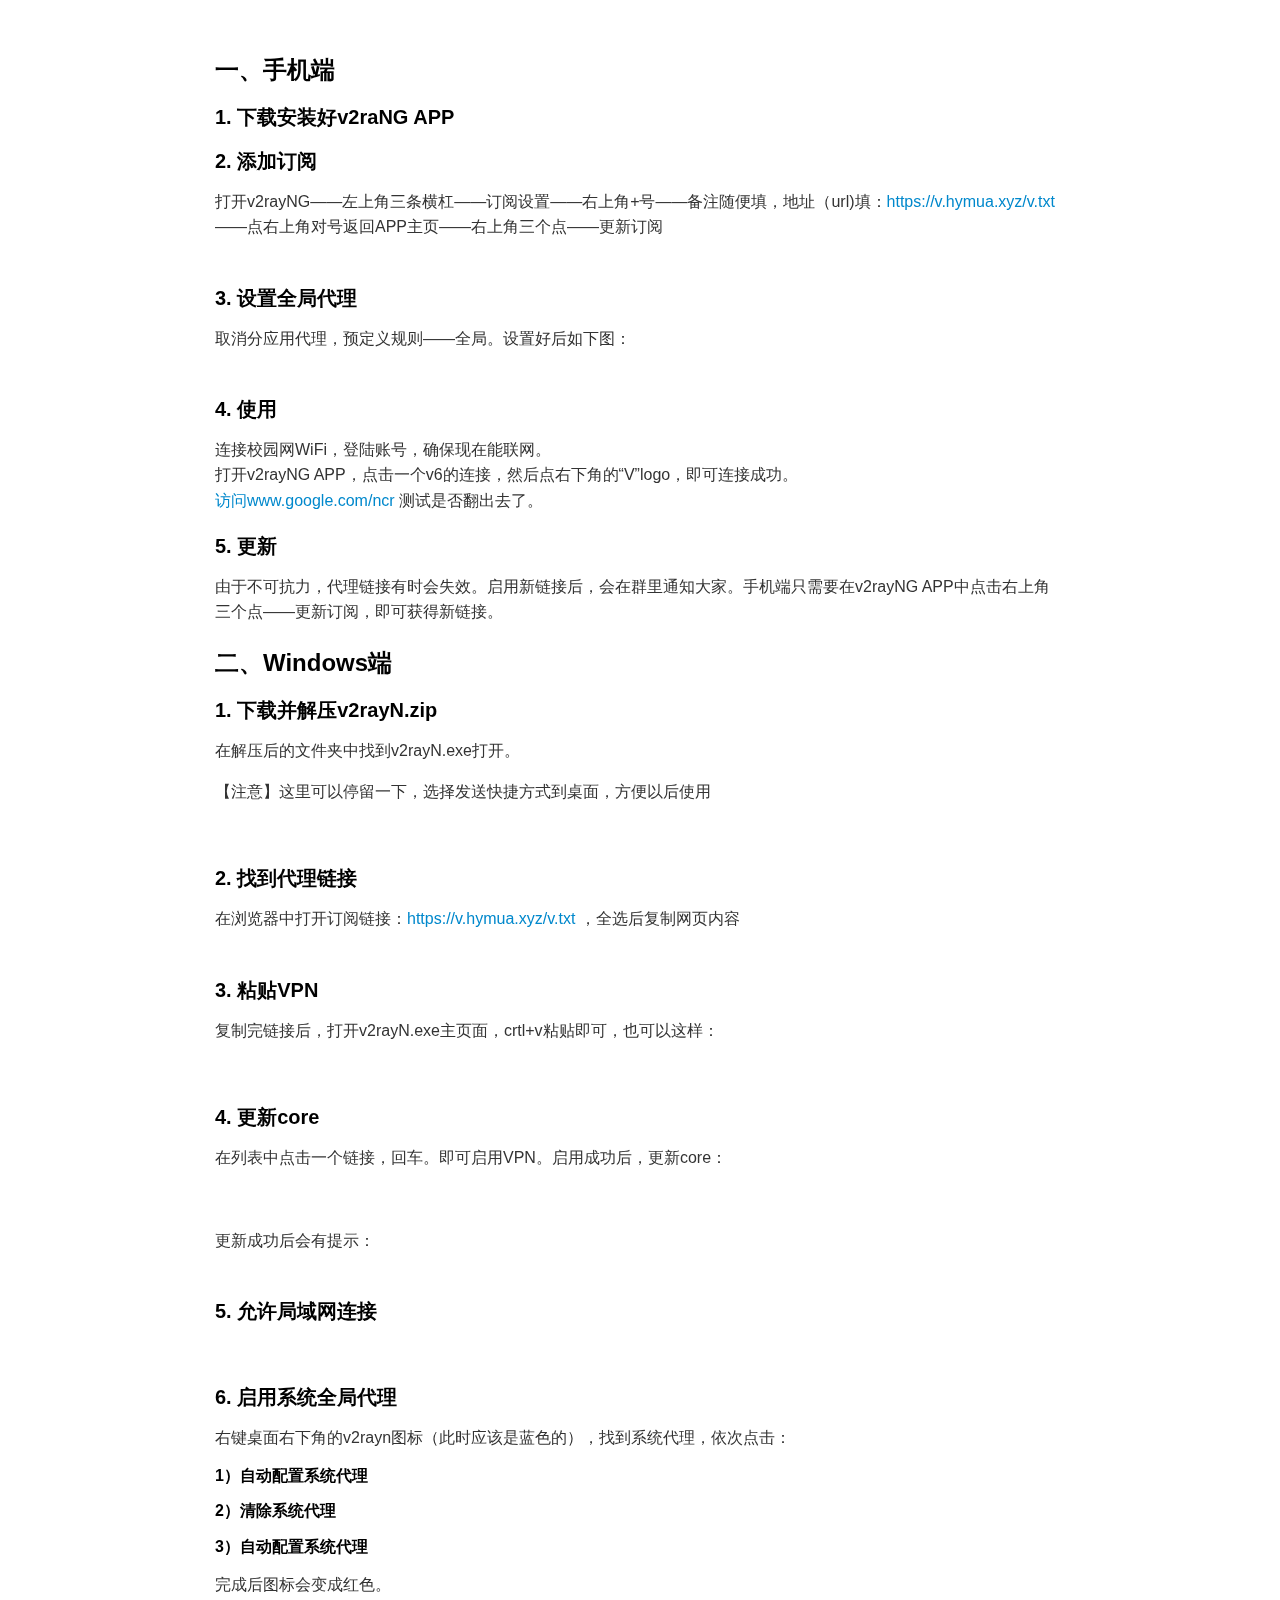
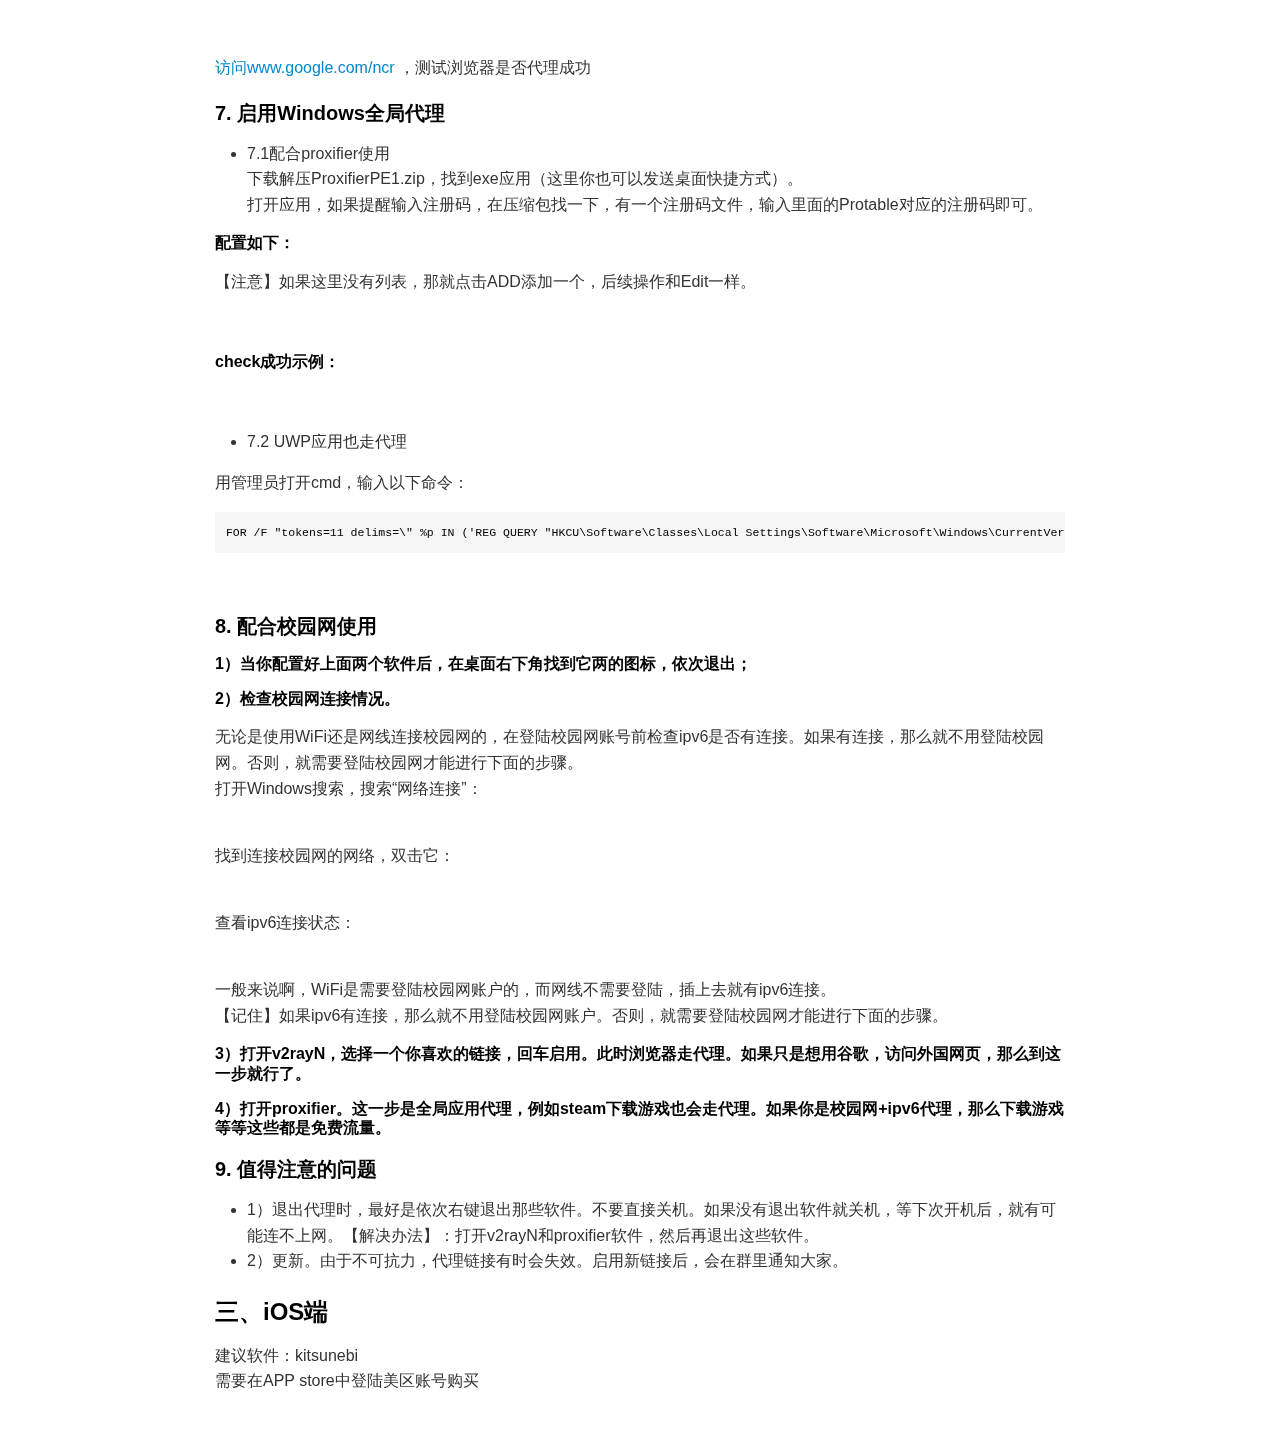
==== blog/eatv2.html @ 09df13a9 "rename" ====
<!DOCTYPE html><html><head>
      <title>&#x98DF;&#x7528;&#x6559;&#x7A0B;</title>
      <meta charset="utf-8">
      <meta name="viewport" content="width=device-width, initial-scale=1.0">
      
      <link rel="stylesheet" href="https://cdn.jsdelivr.net/npm/katex@0.15.3/dist/katex.min.css">
      
      
      
      
      
      
      
      
      
      <style>
      /**
 * prism.js Github theme based on GitHub's theme.
 * @author Sam Clarke
 */
code[class*="language-"],
pre[class*="language-"] {
  color: #333;
  background: none;
  font-family: Consolas, "Liberation Mono", Menlo, Courier, monospace;
  text-align: left;
  white-space: pre;
  word-spacing: normal;
  word-break: normal;
  word-wrap: normal;
  line-height: 1.4;

  -moz-tab-size: 8;
  -o-tab-size: 8;
  tab-size: 8;

  -webkit-hyphens: none;
  -moz-hyphens: none;
  -ms-hyphens: none;
  hyphens: none;
}

/* Code blocks */
pre[class*="language-"] {
  padding: .8em;
  overflow: auto;
  /* border: 1px solid #ddd; */
  border-radius: 3px;
  /* background: #fff; */
  background: #f5f5f5;
}

/* Inline code */
:not(pre) > code[class*="language-"] {
  padding: .1em;
  border-radius: .3em;
  white-space: normal;
  background: #f5f5f5;
}

.token.comment,
.token.blockquote {
  color: #969896;
}

.token.cdata {
  color: #183691;
}

.token.doctype,
.token.punctuation,
.token.variable,
.token.macro.property {
  color: #333;
}

.token.operator,
.token.important,
.token.keyword,
.token.rule,
.token.builtin {
  color: #a71d5d;
}

.token.string,
.token.url,
.token.regex,
.token.attr-value {
  color: #183691;
}

.token.property,
.token.number,
.token.boolean,
.token.entity,
.token.atrule,
.token.constant,
.token.symbol,
.token.command,
.token.code {
  color: #0086b3;
}

.token.tag,
.token.selector,
.token.prolog {
  color: #63a35c;
}

.token.function,
.token.namespace,
.token.pseudo-element,
.token.class,
.token.class-name,
.token.pseudo-class,
.token.id,
.token.url-reference .token.variable,
.token.attr-name {
  color: #795da3;
}

.token.entity {
  cursor: help;
}

.token.title,
.token.title .token.punctuation {
  font-weight: bold;
  color: #1d3e81;
}

.token.list {
  color: #ed6a43;
}

.token.inserted {
  background-color: #eaffea;
  color: #55a532;
}

.token.deleted {
  background-color: #ffecec;
  color: #bd2c00;
}

.token.bold {
  font-weight: bold;
}

.token.italic {
  font-style: italic;
}


/* JSON */
.language-json .token.property {
  color: #183691;
}

.language-markup .token.tag .token.punctuation {
  color: #333;
}

/* CSS */
code.language-css,
.language-css .token.function {
  color: #0086b3;
}

/* YAML */
.language-yaml .token.atrule {
  color: #63a35c;
}

code.language-yaml {
  color: #183691;
}

/* Ruby */
.language-ruby .token.function {
  color: #333;
}

/* Markdown */
.language-markdown .token.url {
  color: #795da3;
}

/* Makefile */
.language-makefile .token.symbol {
  color: #795da3;
}

.language-makefile .token.variable {
  color: #183691;
}

.language-makefile .token.builtin {
  color: #0086b3;
}

/* Bash */
.language-bash .token.keyword {
  color: #0086b3;
}

/* highlight */
pre[data-line] {
  position: relative;
  padding: 1em 0 1em 3em;
}
pre[data-line] .line-highlight-wrapper {
  position: absolute;
  top: 0;
  left: 0;
  background-color: transparent;
  display: block;
  width: 100%;
}

pre[data-line] .line-highlight {
  position: absolute;
  left: 0;
  right: 0;
  padding: inherit 0;
  margin-top: 1em;
  background: hsla(24, 20%, 50%,.08);
  background: linear-gradient(to right, hsla(24, 20%, 50%,.1) 70%, hsla(24, 20%, 50%,0));
  pointer-events: none;
  line-height: inherit;
  white-space: pre;
}

pre[data-line] .line-highlight:before, 
pre[data-line] .line-highlight[data-end]:after {
  content: attr(data-start);
  position: absolute;
  top: .4em;
  left: .6em;
  min-width: 1em;
  padding: 0 .5em;
  background-color: hsla(24, 20%, 50%,.4);
  color: hsl(24, 20%, 95%);
  font: bold 65%/1.5 sans-serif;
  text-align: center;
  vertical-align: .3em;
  border-radius: 999px;
  text-shadow: none;
  box-shadow: 0 1px white;
}

pre[data-line] .line-highlight[data-end]:after {
  content: attr(data-end);
  top: auto;
  bottom: .4em;
}html body{font-family:"Helvetica Neue",Helvetica,"Segoe UI",Arial,freesans,sans-serif;font-size:16px;line-height:1.6;color:#333;background-color:#fff;overflow:initial;box-sizing:border-box;word-wrap:break-word}html body>:first-child{margin-top:0}html body h1,html body h2,html body h3,html body h4,html body h5,html body h6{line-height:1.2;margin-top:1em;margin-bottom:16px;color:#000}html body h1{font-size:2.25em;font-weight:300;padding-bottom:.3em}html body h2{font-size:1.75em;font-weight:400;padding-bottom:.3em}html body h3{font-size:1.5em;font-weight:500}html body h4{font-size:1.25em;font-weight:600}html body h5{font-size:1.1em;font-weight:600}html body h6{font-size:1em;font-weight:600}html body h1,html body h2,html body h3,html body h4,html body h5{font-weight:600}html body h5{font-size:1em}html body h6{color:#5c5c5c}html body strong{color:#000}html body del{color:#5c5c5c}html body a:not([href]){color:inherit;text-decoration:none}html body a{color:#08c;text-decoration:none}html body a:hover{color:#00a3f5;text-decoration:none}html body img{max-width:100%}html body>p{margin-top:0;margin-bottom:16px;word-wrap:break-word}html body>ul,html body>ol{margin-bottom:16px}html body ul,html body ol{padding-left:2em}html body ul.no-list,html body ol.no-list{padding:0;list-style-type:none}html body ul ul,html body ul ol,html body ol ol,html body ol ul{margin-top:0;margin-bottom:0}html body li{margin-bottom:0}html body li.task-list-item{list-style:none}html body li>p{margin-top:0;margin-bottom:0}html body .task-list-item-checkbox{margin:0 .2em .25em -1.8em;vertical-align:middle}html body .task-list-item-checkbox:hover{cursor:pointer}html body blockquote{margin:16px 0;font-size:inherit;padding:0 15px;color:#5c5c5c;background-color:#f0f0f0;border-left:4px solid #d6d6d6}html body blockquote>:first-child{margin-top:0}html body blockquote>:last-child{margin-bottom:0}html body hr{height:4px;margin:32px 0;background-color:#d6d6d6;border:0 none}html body table{margin:10px 0 15px 0;border-collapse:collapse;border-spacing:0;display:block;width:100%;overflow:auto;word-break:normal;word-break:keep-all}html body table th{font-weight:bold;color:#000}html body table td,html body table th{border:1px solid #d6d6d6;padding:6px 13px}html body dl{padding:0}html body dl dt{padding:0;margin-top:16px;font-size:1em;font-style:italic;font-weight:bold}html body dl dd{padding:0 16px;margin-bottom:16px}html body code{font-family:Menlo,Monaco,Consolas,'Courier New',monospace;font-size:.85em !important;color:#000;background-color:#f0f0f0;border-radius:3px;padding:.2em 0}html body code::before,html body code::after{letter-spacing:-0.2em;content:"\00a0"}html body pre>code{padding:0;margin:0;font-size:.85em !important;word-break:normal;white-space:pre;background:transparent;border:0}html body .highlight{margin-bottom:16px}html body .highlight pre,html body pre{padding:1em;overflow:auto;font-size:.85em !important;line-height:1.45;border:#d6d6d6;border-radius:3px}html body .highlight pre{margin-bottom:0;word-break:normal}html body pre code,html body pre tt{display:inline;max-width:initial;padding:0;margin:0;overflow:initial;line-height:inherit;word-wrap:normal;background-color:transparent;border:0}html body pre code:before,html body pre tt:before,html body pre code:after,html body pre tt:after{content:normal}html body p,html body blockquote,html body ul,html body ol,html body dl,html body pre{margin-top:0;margin-bottom:16px}html body kbd{color:#000;border:1px solid #d6d6d6;border-bottom:2px solid #c7c7c7;padding:2px 4px;background-color:#f0f0f0;border-radius:3px}@media print{html body{background-color:#fff}html body h1,html body h2,html body h3,html body h4,html body h5,html body h6{color:#000;page-break-after:avoid}html body blockquote{color:#5c5c5c}html body pre{page-break-inside:avoid}html body table{display:table}html body img{display:block;max-width:100%;max-height:100%}html body pre,html body code{word-wrap:break-word;white-space:pre}}.markdown-preview{width:100%;height:100%;box-sizing:border-box}.markdown-preview .pagebreak,.markdown-preview .newpage{page-break-before:always}.markdown-preview pre.line-numbers{position:relative;padding-left:3.8em;counter-reset:linenumber}.markdown-preview pre.line-numbers>code{position:relative}.markdown-preview pre.line-numbers .line-numbers-rows{position:absolute;pointer-events:none;top:1em;font-size:100%;left:0;width:3em;letter-spacing:-1px;border-right:1px solid #999;-webkit-user-select:none;-moz-user-select:none;-ms-user-select:none;user-select:none}.markdown-preview pre.line-numbers .line-numbers-rows>span{pointer-events:none;display:block;counter-increment:linenumber}.markdown-preview pre.line-numbers .line-numbers-rows>span:before{content:counter(linenumber);color:#999;display:block;padding-right:.8em;text-align:right}.markdown-preview .mathjax-exps .MathJax_Display{text-align:center !important}.markdown-preview:not([for="preview"]) .code-chunk .btn-group{display:none}.markdown-preview:not([for="preview"]) .code-chunk .status{display:none}.markdown-preview:not([for="preview"]) .code-chunk .output-div{margin-bottom:16px}.scrollbar-style::-webkit-scrollbar{width:8px}.scrollbar-style::-webkit-scrollbar-track{border-radius:10px;background-color:transparent}.scrollbar-style::-webkit-scrollbar-thumb{border-radius:5px;background-color:rgba(150,150,150,0.66);border:4px solid rgba(150,150,150,0.66);background-clip:content-box}html body[for="html-export"]:not([data-presentation-mode]){position:relative;width:100%;height:100%;top:0;left:0;margin:0;padding:0;overflow:auto}html body[for="html-export"]:not([data-presentation-mode]) .markdown-preview{position:relative;top:0}@media screen and (min-width:914px){html body[for="html-export"]:not([data-presentation-mode]) .markdown-preview{padding:2em calc(50% - 457px + 2em)}}@media screen and (max-width:914px){html body[for="html-export"]:not([data-presentation-mode]) .markdown-preview{padding:2em}}@media screen and (max-width:450px){html body[for="html-export"]:not([data-presentation-mode]) .markdown-preview{font-size:14px !important;padding:1em}}@media print{html body[for="html-export"]:not([data-presentation-mode]) #sidebar-toc-btn{display:none}}html body[for="html-export"]:not([data-presentation-mode]) #sidebar-toc-btn{position:fixed;bottom:8px;left:8px;font-size:28px;cursor:pointer;color:inherit;z-index:99;width:32px;text-align:center;opacity:.4}html body[for="html-export"]:not([data-presentation-mode])[html-show-sidebar-toc] #sidebar-toc-btn{opacity:1}html body[for="html-export"]:not([data-presentation-mode])[html-show-sidebar-toc] .md-sidebar-toc{position:fixed;top:0;left:0;width:300px;height:100%;padding:32px 0 48px 0;font-size:14px;box-shadow:0 0 4px rgba(150,150,150,0.33);box-sizing:border-box;overflow:auto;background-color:inherit}html body[for="html-export"]:not([data-presentation-mode])[html-show-sidebar-toc] .md-sidebar-toc::-webkit-scrollbar{width:8px}html body[for="html-export"]:not([data-presentation-mode])[html-show-sidebar-toc] .md-sidebar-toc::-webkit-scrollbar-track{border-radius:10px;background-color:transparent}html body[for="html-export"]:not([data-presentation-mode])[html-show-sidebar-toc] .md-sidebar-toc::-webkit-scrollbar-thumb{border-radius:5px;background-color:rgba(150,150,150,0.66);border:4px solid rgba(150,150,150,0.66);background-clip:content-box}html body[for="html-export"]:not([data-presentation-mode])[html-show-sidebar-toc] .md-sidebar-toc a{text-decoration:none}html body[for="html-export"]:not([data-presentation-mode])[html-show-sidebar-toc] .md-sidebar-toc ul{padding:0 1.6em;margin-top:.8em}html body[for="html-export"]:not([data-presentation-mode])[html-show-sidebar-toc] .md-sidebar-toc li{margin-bottom:.8em}html body[for="html-export"]:not([data-presentation-mode])[html-show-sidebar-toc] .md-sidebar-toc ul{list-style-type:none}html body[for="html-export"]:not([data-presentation-mode])[html-show-sidebar-toc] .markdown-preview{left:300px;width:calc(100% -  300px);padding:2em calc(50% - 457px -  150px);margin:0;box-sizing:border-box}@media screen and (max-width:1274px){html body[for="html-export"]:not([data-presentation-mode])[html-show-sidebar-toc] .markdown-preview{padding:2em}}@media screen and (max-width:450px){html body[for="html-export"]:not([data-presentation-mode])[html-show-sidebar-toc] .markdown-preview{width:100%}}html body[for="html-export"]:not([data-presentation-mode]):not([html-show-sidebar-toc]) .markdown-preview{left:50%;transform:translateX(-50%)}html body[for="html-export"]:not([data-presentation-mode]):not([html-show-sidebar-toc]) .md-sidebar-toc{display:none}
/* Please visit the URL below for more information: */
/*   https://shd101wyy.github.io/markdown-preview-enhanced/#/customize-css */

      </style>
    </head>
    <body for="html-export">
      <div class="mume markdown-preview  ">
      <h3 class="mume-header" id="%E4%B8%80-%E6%89%8B%E6%9C%BA%E7%AB%AF">&#x4E00;&#x3001;&#x624B;&#x673A;&#x7AEF;</h3>

<h4 class="mume-header" id="1-%E4%B8%8B%E8%BD%BD%E5%AE%89%E8%A3%85%E5%A5%BDv2rang-app">1. &#x4E0B;&#x8F7D;&#x5B89;&#x88C5;&#x597D;v2raNG APP</h4>

<h4 class="mume-header" id="2-%E6%B7%BB%E5%8A%A0%E8%AE%A2%E9%98%85">2. &#x6DFB;&#x52A0;&#x8BA2;&#x9605;</h4>

<p>&#x6253;&#x5F00;v2rayNG&#x2014;&#x2014;&#x5DE6;&#x4E0A;&#x89D2;&#x4E09;&#x6761;&#x6A2A;&#x6760;&#x2014;&#x2014;&#x8BA2;&#x9605;&#x8BBE;&#x7F6E;&#x2014;&#x2014;&#x53F3;&#x4E0A;&#x89D2;+&#x53F7;&#x2014;&#x2014;&#x5907;&#x6CE8;&#x968F;&#x4FBF;&#x586B;&#xFF0C;&#x5730;&#x5740;&#xFF08;url)&#x586B;&#xFF1A;<a href="https://v.hymua.xyz/v.txt">https://v.hymua.xyz/v.txt</a>  &#x2014;&#x2014;&#x70B9;&#x53F3;&#x4E0A;&#x89D2;&#x5BF9;&#x53F7;&#x8FD4;&#x56DE;APP&#x4E3B;&#x9875;&#x2014;&#x2014;&#x53F3;&#x4E0A;&#x89D2;&#x4E09;&#x4E2A;&#x70B9;&#x2014;&#x2014;&#x66F4;&#x65B0;&#x8BA2;&#x9605;<br>
<img src="https://s1.328888.xyz/2022/08/09/4E4r7.png" alt></p>
<h4 class="mume-header" id="3-%E8%AE%BE%E7%BD%AE%E5%85%A8%E5%B1%80%E4%BB%A3%E7%90%86">3. &#x8BBE;&#x7F6E;&#x5168;&#x5C40;&#x4EE3;&#x7406;</h4>

<p>&#x53D6;&#x6D88;&#x5206;&#x5E94;&#x7528;&#x4EE3;&#x7406;&#xFF0C;&#x9884;&#x5B9A;&#x4E49;&#x89C4;&#x5219;&#x2014;&#x2014;&#x5168;&#x5C40;&#x3002;&#x8BBE;&#x7F6E;&#x597D;&#x540E;&#x5982;&#x4E0B;&#x56FE;&#xFF1A;<br>
<img src="https://s1.328888.xyz/2022/08/09/4Eh5E.png" alt></p>
<h4 class="mume-header" id="4-%E4%BD%BF%E7%94%A8">4. &#x4F7F;&#x7528;</h4>

<p>&#x8FDE;&#x63A5;&#x6821;&#x56ED;&#x7F51;WiFi&#xFF0C;&#x767B;&#x9646;&#x8D26;&#x53F7;&#xFF0C;&#x786E;&#x4FDD;&#x73B0;&#x5728;&#x80FD;&#x8054;&#x7F51;&#x3002;<br>
&#x6253;&#x5F00;v2rayNG APP&#xFF0C;&#x70B9;&#x51FB;&#x4E00;&#x4E2A;v6&#x7684;&#x8FDE;&#x63A5;&#xFF0C;&#x7136;&#x540E;&#x70B9;&#x53F3;&#x4E0B;&#x89D2;&#x7684;&#x201C;V&#x201D;logo&#xFF0C;&#x5373;&#x53EF;&#x8FDE;&#x63A5;&#x6210;&#x529F;&#x3002;<br>
<a href="http://xn--www-7n0jp43b.google.com/ncr">&#x8BBF;&#x95EE;www.google.com/ncr</a> &#x6D4B;&#x8BD5;&#x662F;&#x5426;&#x7FFB;&#x51FA;&#x53BB;&#x4E86;&#x3002;</p>
<h4 class="mume-header" id="5-%E6%9B%B4%E6%96%B0">5. &#x66F4;&#x65B0;</h4>

<p>&#x7531;&#x4E8E;&#x4E0D;&#x53EF;&#x6297;&#x529B;&#xFF0C;&#x4EE3;&#x7406;&#x94FE;&#x63A5;&#x6709;&#x65F6;&#x4F1A;&#x5931;&#x6548;&#x3002;&#x542F;&#x7528;&#x65B0;&#x94FE;&#x63A5;&#x540E;&#xFF0C;&#x4F1A;&#x5728;&#x7FA4;&#x91CC;&#x901A;&#x77E5;&#x5927;&#x5BB6;&#x3002;&#x624B;&#x673A;&#x7AEF;&#x53EA;&#x9700;&#x8981;&#x5728;v2rayNG APP&#x4E2D;&#x70B9;&#x51FB;&#x53F3;&#x4E0A;&#x89D2;&#x4E09;&#x4E2A;&#x70B9;&#x2014;&#x2014;&#x66F4;&#x65B0;&#x8BA2;&#x9605;&#xFF0C;&#x5373;&#x53EF;&#x83B7;&#x5F97;&#x65B0;&#x94FE;&#x63A5;&#x3002;</p>
<h3 class="mume-header" id="%E4%BA%8C-windows%E7%AB%AF">&#x4E8C;&#x3001;Windows&#x7AEF;</h3>

<h4 class="mume-header" id="1-%E4%B8%8B%E8%BD%BD%E5%B9%B6%E8%A7%A3%E5%8E%8Bv2raynzip">1. &#x4E0B;&#x8F7D;&#x5E76;&#x89E3;&#x538B;v2rayN.zip</h4>

<p>&#x5728;&#x89E3;&#x538B;&#x540E;&#x7684;&#x6587;&#x4EF6;&#x5939;&#x4E2D;&#x627E;&#x5230;v2rayN.exe&#x6253;&#x5F00;&#x3002;</p>
<p>&#x3010;&#x6CE8;&#x610F;&#x3011;&#x8FD9;&#x91CC;&#x53EF;&#x4EE5;&#x505C;&#x7559;&#x4E00;&#x4E0B;&#xFF0C;&#x9009;&#x62E9;&#x53D1;&#x9001;&#x5FEB;&#x6377;&#x65B9;&#x5F0F;&#x5230;&#x684C;&#x9762;&#xFF0C;&#x65B9;&#x4FBF;&#x4EE5;&#x540E;&#x4F7F;&#x7528;</p>
<p><img src="https://s2.loli.net/2022/08/09/7tPzIyoXiJDnUuL.jpg" alt></p>
<h4 class="mume-header" id="2-%E6%89%BE%E5%88%B0%E4%BB%A3%E7%90%86%E9%93%BE%E6%8E%A5">2. &#x627E;&#x5230;&#x4EE3;&#x7406;&#x94FE;&#x63A5;</h4>

<p>&#x5728;&#x6D4F;&#x89C8;&#x5668;&#x4E2D;&#x6253;&#x5F00;&#x8BA2;&#x9605;&#x94FE;&#x63A5;&#xFF1A;<a href="https://v.hymua.xyz/v.txt">https://v.hymua.xyz/v.txt</a> &#xFF0C;&#x5168;&#x9009;&#x540E;&#x590D;&#x5236;&#x7F51;&#x9875;&#x5185;&#x5BB9;<br>
<img src="https://s2.loli.net/2022/08/09/rcIhSQ4zNb1sKUW.jpg" alt></p>
<h4 class="mume-header" id="3-%E7%B2%98%E8%B4%B4vpn">3. &#x7C98;&#x8D34;VPN</h4>

<p>&#x590D;&#x5236;&#x5B8C;&#x94FE;&#x63A5;&#x540E;&#xFF0C;&#x6253;&#x5F00;v2rayN.exe&#x4E3B;&#x9875;&#x9762;&#xFF0C;crtl+v&#x7C98;&#x8D34;&#x5373;&#x53EF;&#xFF0C;&#x4E5F;&#x53EF;&#x4EE5;&#x8FD9;&#x6837;&#xFF1A;</p>
<p><img src="https://s2.loli.net/2022/08/09/R18y3emci67aGrt.jpg" alt></p>
<h4 class="mume-header" id="4-%E6%9B%B4%E6%96%B0core">4. &#x66F4;&#x65B0;core</h4>

<p>&#x5728;&#x5217;&#x8868;&#x4E2D;&#x70B9;&#x51FB;&#x4E00;&#x4E2A;&#x94FE;&#x63A5;&#xFF0C;&#x56DE;&#x8F66;&#x3002;&#x5373;&#x53EF;&#x542F;&#x7528;VPN&#x3002;&#x542F;&#x7528;&#x6210;&#x529F;&#x540E;&#xFF0C;&#x66F4;&#x65B0;core&#xFF1A;</p>
<p><img src="https://s2.loli.net/2022/08/09/E7BuqiGb29HNTJV.jpg" alt></p>
<p>&#x66F4;&#x65B0;&#x6210;&#x529F;&#x540E;&#x4F1A;&#x6709;&#x63D0;&#x793A;&#xFF1A;<br>
<img src="https://s2.loli.net/2022/08/09/tOLvyPaUbr7eXs6.jpg" alt></p>
<h4 class="mume-header" id="5-%E5%85%81%E8%AE%B8%E5%B1%80%E5%9F%9F%E7%BD%91%E8%BF%9E%E6%8E%A5">5. &#x5141;&#x8BB8;&#x5C40;&#x57DF;&#x7F51;&#x8FDE;&#x63A5;</h4>

<p><img src="https://s2.loli.net/2022/08/09/HrQ8yM4XPGZUeon.jpg" alt></p>
<h4 class="mume-header" id="6-%E5%90%AF%E7%94%A8%E7%B3%BB%E7%BB%9F%E5%85%A8%E5%B1%80%E4%BB%A3%E7%90%86">6. &#x542F;&#x7528;&#x7CFB;&#x7EDF;&#x5168;&#x5C40;&#x4EE3;&#x7406;</h4>

<p>&#x53F3;&#x952E;&#x684C;&#x9762;&#x53F3;&#x4E0B;&#x89D2;&#x7684;v2rayn&#x56FE;&#x6807;&#xFF08;&#x6B64;&#x65F6;&#x5E94;&#x8BE5;&#x662F;&#x84DD;&#x8272;&#x7684;&#xFF09;&#xFF0C;&#x627E;&#x5230;&#x7CFB;&#x7EDF;&#x4EE3;&#x7406;&#xFF0C;&#x4F9D;&#x6B21;&#x70B9;&#x51FB;&#xFF1A;</p>
<h5 class="mume-header" id="1%E8%87%AA%E5%8A%A8%E9%85%8D%E7%BD%AE%E7%B3%BB%E7%BB%9F%E4%BB%A3%E7%90%86">1&#xFF09;&#x81EA;&#x52A8;&#x914D;&#x7F6E;&#x7CFB;&#x7EDF;&#x4EE3;&#x7406;</h5>

<h5 class="mume-header" id="2%E6%B8%85%E9%99%A4%E7%B3%BB%E7%BB%9F%E4%BB%A3%E7%90%86">2&#xFF09;&#x6E05;&#x9664;&#x7CFB;&#x7EDF;&#x4EE3;&#x7406;</h5>

<h5 class="mume-header" id="3%E8%87%AA%E5%8A%A8%E9%85%8D%E7%BD%AE%E7%B3%BB%E7%BB%9F%E4%BB%A3%E7%90%86">3&#xFF09;&#x81EA;&#x52A8;&#x914D;&#x7F6E;&#x7CFB;&#x7EDF;&#x4EE3;&#x7406;</h5>

<p>&#x5B8C;&#x6210;&#x540E;&#x56FE;&#x6807;&#x4F1A;&#x53D8;&#x6210;&#x7EA2;&#x8272;&#x3002;</p>
<p><img src="https://s2.loli.net/2022/08/09/W3fQxkqabtDd4Hc.jpg" alt></p>
<p><a href="http://xn--www-7n0jp43b.google.com/ncr">&#x8BBF;&#x95EE;www.google.com/ncr</a> &#xFF0C;&#x6D4B;&#x8BD5;&#x6D4F;&#x89C8;&#x5668;&#x662F;&#x5426;&#x4EE3;&#x7406;&#x6210;&#x529F;</p>
<h4 class="mume-header" id="7-%E5%90%AF%E7%94%A8windows%E5%85%A8%E5%B1%80%E4%BB%A3%E7%90%86">7. &#x542F;&#x7528;Windows&#x5168;&#x5C40;&#x4EE3;&#x7406;</h4>

<ul>
<li>
<p>7.1&#x914D;&#x5408;proxifier&#x4F7F;&#x7528;</p>
<p>&#x4E0B;&#x8F7D;&#x89E3;&#x538B;ProxifierPE1.zip&#xFF0C;&#x627E;&#x5230;exe&#x5E94;&#x7528;&#xFF08;&#x8FD9;&#x91CC;&#x4F60;&#x4E5F;&#x53EF;&#x4EE5;&#x53D1;&#x9001;&#x684C;&#x9762;&#x5FEB;&#x6377;&#x65B9;&#x5F0F;&#xFF09;&#x3002;<br>
&#x6253;&#x5F00;&#x5E94;&#x7528;&#xFF0C;&#x5982;&#x679C;&#x63D0;&#x9192;&#x8F93;&#x5165;&#x6CE8;&#x518C;&#x7801;&#xFF0C;&#x5728;&#x538B;&#x7F29;&#x5305;&#x627E;&#x4E00;&#x4E0B;&#xFF0C;&#x6709;&#x4E00;&#x4E2A;&#x6CE8;&#x518C;&#x7801;&#x6587;&#x4EF6;&#xFF0C;&#x8F93;&#x5165;&#x91CC;&#x9762;&#x7684;Protable&#x5BF9;&#x5E94;&#x7684;&#x6CE8;&#x518C;&#x7801;&#x5373;&#x53EF;&#x3002;</p>
</li>
</ul>
<h5 class="mume-header" id="%E9%85%8D%E7%BD%AE%E5%A6%82%E4%B8%8B">&#x914D;&#x7F6E;&#x5982;&#x4E0B;&#xFF1A;</h5>

<p>&#x3010;&#x6CE8;&#x610F;&#x3011;&#x5982;&#x679C;&#x8FD9;&#x91CC;&#x6CA1;&#x6709;&#x5217;&#x8868;&#xFF0C;&#x90A3;&#x5C31;&#x70B9;&#x51FB;ADD&#x6DFB;&#x52A0;&#x4E00;&#x4E2A;&#xFF0C;&#x540E;&#x7EED;&#x64CD;&#x4F5C;&#x548C;Edit&#x4E00;&#x6837;&#x3002;</p>
<p><img src="https://s2.loli.net/2022/08/09/JSouGQM3UB2tcLv.jpg" alt></p>
<h5 class="mume-header" id="check%E6%88%90%E5%8A%9F%E7%A4%BA%E4%BE%8B">check&#x6210;&#x529F;&#x793A;&#x4F8B;&#xFF1A;</h5>

<p><img src="https://s2.loli.net/2022/08/09/F97QHWk5bujolEz.jpg" alt></p>
<ul>
<li>7.2 UWP&#x5E94;&#x7528;&#x4E5F;&#x8D70;&#x4EE3;&#x7406;</li>
</ul>
<p>&#x7528;&#x7BA1;&#x7406;&#x5458;&#x6253;&#x5F00;cmd&#xFF0C;&#x8F93;&#x5165;&#x4EE5;&#x4E0B;&#x547D;&#x4EE4;&#xFF1A;</p>
<pre data-role="codeBlock" data-info class="language-"><code>FOR /F &quot;tokens=11 delims=\&quot; %p IN (&apos;REG QUERY &quot;HKCU\Software\Classes\Local Settings\Software\Microsoft\Windows\CurrentVersion\AppContainer\Mappings&quot;&apos;) DO CheckNetIsolation.exe LoopbackExempt -a -p=%p
</code></pre><p><img src="https://s2.loli.net/2022/08/26/ljfTZYoBc86Knmx.jpg" alt></p>
<h4 class="mume-header" id="8-%E9%85%8D%E5%90%88%E6%A0%A1%E5%9B%AD%E7%BD%91%E4%BD%BF%E7%94%A8">8. &#x914D;&#x5408;&#x6821;&#x56ED;&#x7F51;&#x4F7F;&#x7528;</h4>

<h5 class="mume-header" id="1%E5%BD%93%E4%BD%A0%E9%85%8D%E7%BD%AE%E5%A5%BD%E4%B8%8A%E9%9D%A2%E4%B8%A4%E4%B8%AA%E8%BD%AF%E4%BB%B6%E5%90%8E%E5%9C%A8%E6%A1%8C%E9%9D%A2%E5%8F%B3%E4%B8%8B%E8%A7%92%E6%89%BE%E5%88%B0%E5%AE%83%E4%B8%A4%E7%9A%84%E5%9B%BE%E6%A0%87%E4%BE%9D%E6%AC%A1%E9%80%80%E5%87%BA">1&#xFF09;&#x5F53;&#x4F60;&#x914D;&#x7F6E;&#x597D;&#x4E0A;&#x9762;&#x4E24;&#x4E2A;&#x8F6F;&#x4EF6;&#x540E;&#xFF0C;&#x5728;&#x684C;&#x9762;&#x53F3;&#x4E0B;&#x89D2;&#x627E;&#x5230;&#x5B83;&#x4E24;&#x7684;&#x56FE;&#x6807;&#xFF0C;&#x4F9D;&#x6B21;&#x9000;&#x51FA;&#xFF1B;</h5>

<h5 class="mume-header" id="2%E6%A3%80%E6%9F%A5%E6%A0%A1%E5%9B%AD%E7%BD%91%E8%BF%9E%E6%8E%A5%E6%83%85%E5%86%B5">2&#xFF09;&#x68C0;&#x67E5;&#x6821;&#x56ED;&#x7F51;&#x8FDE;&#x63A5;&#x60C5;&#x51B5;&#x3002;</h5>

<p>&#x65E0;&#x8BBA;&#x662F;&#x4F7F;&#x7528;WiFi&#x8FD8;&#x662F;&#x7F51;&#x7EBF;&#x8FDE;&#x63A5;&#x6821;&#x56ED;&#x7F51;&#x7684;&#xFF0C;&#x5728;&#x767B;&#x9646;&#x6821;&#x56ED;&#x7F51;&#x8D26;&#x53F7;&#x524D;&#x68C0;&#x67E5;ipv6&#x662F;&#x5426;&#x6709;&#x8FDE;&#x63A5;&#x3002;&#x5982;&#x679C;&#x6709;&#x8FDE;&#x63A5;&#xFF0C;&#x90A3;&#x4E48;&#x5C31;&#x4E0D;&#x7528;&#x767B;&#x9646;&#x6821;&#x56ED;&#x7F51;&#x3002;&#x5426;&#x5219;&#xFF0C;&#x5C31;&#x9700;&#x8981;&#x767B;&#x9646;&#x6821;&#x56ED;&#x7F51;&#x624D;&#x80FD;&#x8FDB;&#x884C;&#x4E0B;&#x9762;&#x7684;&#x6B65;&#x9AA4;&#x3002;<br>
&#x6253;&#x5F00;Windows&#x641C;&#x7D22;&#xFF0C;&#x641C;&#x7D22;&#x201C;&#x7F51;&#x7EDC;&#x8FDE;&#x63A5;&#x201D;&#xFF1A;<br>
<img src="https://s2.loli.net/2022/08/09/atUH29CxYrhuEAv.jpg" alt></p>
<p>&#x627E;&#x5230;&#x8FDE;&#x63A5;&#x6821;&#x56ED;&#x7F51;&#x7684;&#x7F51;&#x7EDC;&#xFF0C;&#x53CC;&#x51FB;&#x5B83;&#xFF1A;<br>
<img src="https://s2.loli.net/2022/08/09/Ae5aMHIyzuWL6qV.jpg" alt></p>
<p>&#x67E5;&#x770B;ipv6&#x8FDE;&#x63A5;&#x72B6;&#x6001;&#xFF1A;<br>
<img src="https://s2.loli.net/2022/08/09/K3rA1eqBNDx4W6R.jpg" alt></p>
<p>&#x4E00;&#x822C;&#x6765;&#x8BF4;&#x554A;&#xFF0C;WiFi&#x662F;&#x9700;&#x8981;&#x767B;&#x9646;&#x6821;&#x56ED;&#x7F51;&#x8D26;&#x6237;&#x7684;&#xFF0C;&#x800C;&#x7F51;&#x7EBF;&#x4E0D;&#x9700;&#x8981;&#x767B;&#x9646;&#xFF0C;&#x63D2;&#x4E0A;&#x53BB;&#x5C31;&#x6709;ipv6&#x8FDE;&#x63A5;&#x3002;<br>
&#x3010;&#x8BB0;&#x4F4F;&#x3011;&#x5982;&#x679C;ipv6&#x6709;&#x8FDE;&#x63A5;&#xFF0C;&#x90A3;&#x4E48;&#x5C31;&#x4E0D;&#x7528;&#x767B;&#x9646;&#x6821;&#x56ED;&#x7F51;&#x8D26;&#x6237;&#x3002;&#x5426;&#x5219;&#xFF0C;&#x5C31;&#x9700;&#x8981;&#x767B;&#x9646;&#x6821;&#x56ED;&#x7F51;&#x624D;&#x80FD;&#x8FDB;&#x884C;&#x4E0B;&#x9762;&#x7684;&#x6B65;&#x9AA4;&#x3002;</p>
<h5 class="mume-header" id="3%E6%89%93%E5%BC%80v2rayn%E9%80%89%E6%8B%A9%E4%B8%80%E4%B8%AA%E4%BD%A0%E5%96%9C%E6%AC%A2%E7%9A%84%E9%93%BE%E6%8E%A5%E5%9B%9E%E8%BD%A6%E5%90%AF%E7%94%A8%E6%AD%A4%E6%97%B6%E6%B5%8F%E8%A7%88%E5%99%A8%E8%B5%B0%E4%BB%A3%E7%90%86%E5%A6%82%E6%9E%9C%E5%8F%AA%E6%98%AF%E6%83%B3%E7%94%A8%E8%B0%B7%E6%AD%8C%E8%AE%BF%E9%97%AE%E5%A4%96%E5%9B%BD%E7%BD%91%E9%A1%B5%E9%82%A3%E4%B9%88%E5%88%B0%E8%BF%99%E4%B8%80%E6%AD%A5%E5%B0%B1%E8%A1%8C%E4%BA%86">3&#xFF09;&#x6253;&#x5F00;v2rayN&#xFF0C;&#x9009;&#x62E9;&#x4E00;&#x4E2A;&#x4F60;&#x559C;&#x6B22;&#x7684;&#x94FE;&#x63A5;&#xFF0C;&#x56DE;&#x8F66;&#x542F;&#x7528;&#x3002;&#x6B64;&#x65F6;&#x6D4F;&#x89C8;&#x5668;&#x8D70;&#x4EE3;&#x7406;&#x3002;&#x5982;&#x679C;&#x53EA;&#x662F;&#x60F3;&#x7528;&#x8C37;&#x6B4C;&#xFF0C;&#x8BBF;&#x95EE;&#x5916;&#x56FD;&#x7F51;&#x9875;&#xFF0C;&#x90A3;&#x4E48;&#x5230;&#x8FD9;&#x4E00;&#x6B65;&#x5C31;&#x884C;&#x4E86;&#x3002;</h5>

<h5 class="mume-header" id="4%E6%89%93%E5%BC%80proxifier%E8%BF%99%E4%B8%80%E6%AD%A5%E6%98%AF%E5%85%A8%E5%B1%80%E5%BA%94%E7%94%A8%E4%BB%A3%E7%90%86%E4%BE%8B%E5%A6%82steam%E4%B8%8B%E8%BD%BD%E6%B8%B8%E6%88%8F%E4%B9%9F%E4%BC%9A%E8%B5%B0%E4%BB%A3%E7%90%86%E5%A6%82%E6%9E%9C%E4%BD%A0%E6%98%AF%E6%A0%A1%E5%9B%AD%E7%BD%91ipv6%E4%BB%A3%E7%90%86%E9%82%A3%E4%B9%88%E4%B8%8B%E8%BD%BD%E6%B8%B8%E6%88%8F%E7%AD%89%E7%AD%89%E8%BF%99%E4%BA%9B%E9%83%BD%E6%98%AF%E5%85%8D%E8%B4%B9%E6%B5%81%E9%87%8F">4&#xFF09;&#x6253;&#x5F00;proxifier&#x3002;&#x8FD9;&#x4E00;&#x6B65;&#x662F;&#x5168;&#x5C40;&#x5E94;&#x7528;&#x4EE3;&#x7406;&#xFF0C;&#x4F8B;&#x5982;steam&#x4E0B;&#x8F7D;&#x6E38;&#x620F;&#x4E5F;&#x4F1A;&#x8D70;&#x4EE3;&#x7406;&#x3002;&#x5982;&#x679C;&#x4F60;&#x662F;&#x6821;&#x56ED;&#x7F51;+ipv6&#x4EE3;&#x7406;&#xFF0C;&#x90A3;&#x4E48;&#x4E0B;&#x8F7D;&#x6E38;&#x620F;&#x7B49;&#x7B49;&#x8FD9;&#x4E9B;&#x90FD;&#x662F;&#x514D;&#x8D39;&#x6D41;&#x91CF;&#x3002;</h5>

<h4 class="mume-header" id="9-%E5%80%BC%E5%BE%97%E6%B3%A8%E6%84%8F%E7%9A%84%E9%97%AE%E9%A2%98">9. &#x503C;&#x5F97;&#x6CE8;&#x610F;&#x7684;&#x95EE;&#x9898;</h4>

<ul>
<li>1&#xFF09;&#x9000;&#x51FA;&#x4EE3;&#x7406;&#x65F6;&#xFF0C;&#x6700;&#x597D;&#x662F;&#x4F9D;&#x6B21;&#x53F3;&#x952E;&#x9000;&#x51FA;&#x90A3;&#x4E9B;&#x8F6F;&#x4EF6;&#x3002;&#x4E0D;&#x8981;&#x76F4;&#x63A5;&#x5173;&#x673A;&#x3002;&#x5982;&#x679C;&#x6CA1;&#x6709;&#x9000;&#x51FA;&#x8F6F;&#x4EF6;&#x5C31;&#x5173;&#x673A;&#xFF0C;&#x7B49;&#x4E0B;&#x6B21;&#x5F00;&#x673A;&#x540E;&#xFF0C;&#x5C31;&#x6709;&#x53EF;&#x80FD;&#x8FDE;&#x4E0D;&#x4E0A;&#x7F51;&#x3002;&#x3010;&#x89E3;&#x51B3;&#x529E;&#x6CD5;&#x3011;&#xFF1A;&#x6253;&#x5F00;v2rayN&#x548C;proxifier&#x8F6F;&#x4EF6;&#xFF0C;&#x7136;&#x540E;&#x518D;&#x9000;&#x51FA;&#x8FD9;&#x4E9B;&#x8F6F;&#x4EF6;&#x3002;</li>
<li>2&#xFF09;&#x66F4;&#x65B0;&#x3002;&#x7531;&#x4E8E;&#x4E0D;&#x53EF;&#x6297;&#x529B;&#xFF0C;&#x4EE3;&#x7406;&#x94FE;&#x63A5;&#x6709;&#x65F6;&#x4F1A;&#x5931;&#x6548;&#x3002;&#x542F;&#x7528;&#x65B0;&#x94FE;&#x63A5;&#x540E;&#xFF0C;&#x4F1A;&#x5728;&#x7FA4;&#x91CC;&#x901A;&#x77E5;&#x5927;&#x5BB6;&#x3002;</li>
</ul>
<h3 class="mume-header" id="%E4%B8%89-ios%E7%AB%AF">&#x4E09;&#x3001;iOS&#x7AEF;</h3>

<p>&#x5EFA;&#x8BAE;&#x8F6F;&#x4EF6;&#xFF1A;kitsunebi<br>
&#x9700;&#x8981;&#x5728;APP store&#x4E2D;&#x767B;&#x9646;&#x7F8E;&#x533A;&#x8D26;&#x53F7;&#x8D2D;&#x4E70;</p>

      </div>
      
      
    
    
    
    
    
    
    
    
  
    </body></html>
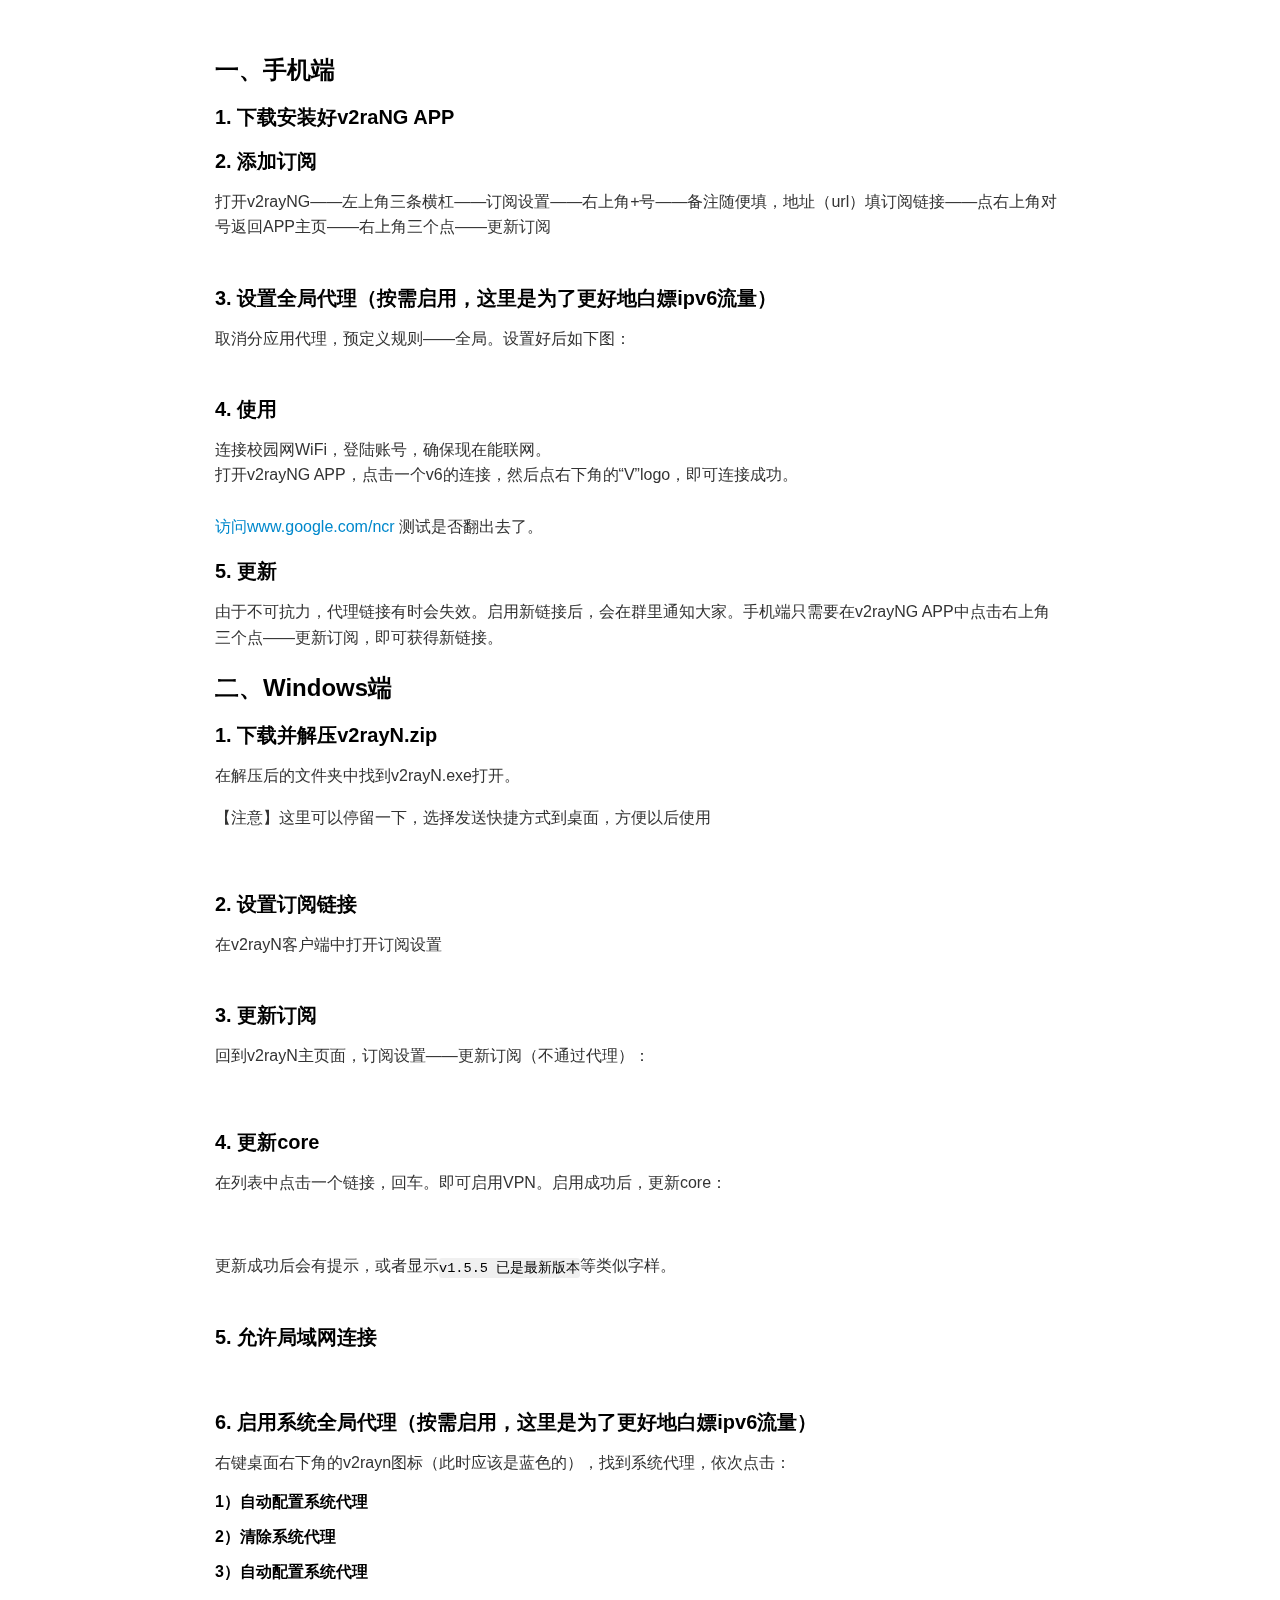
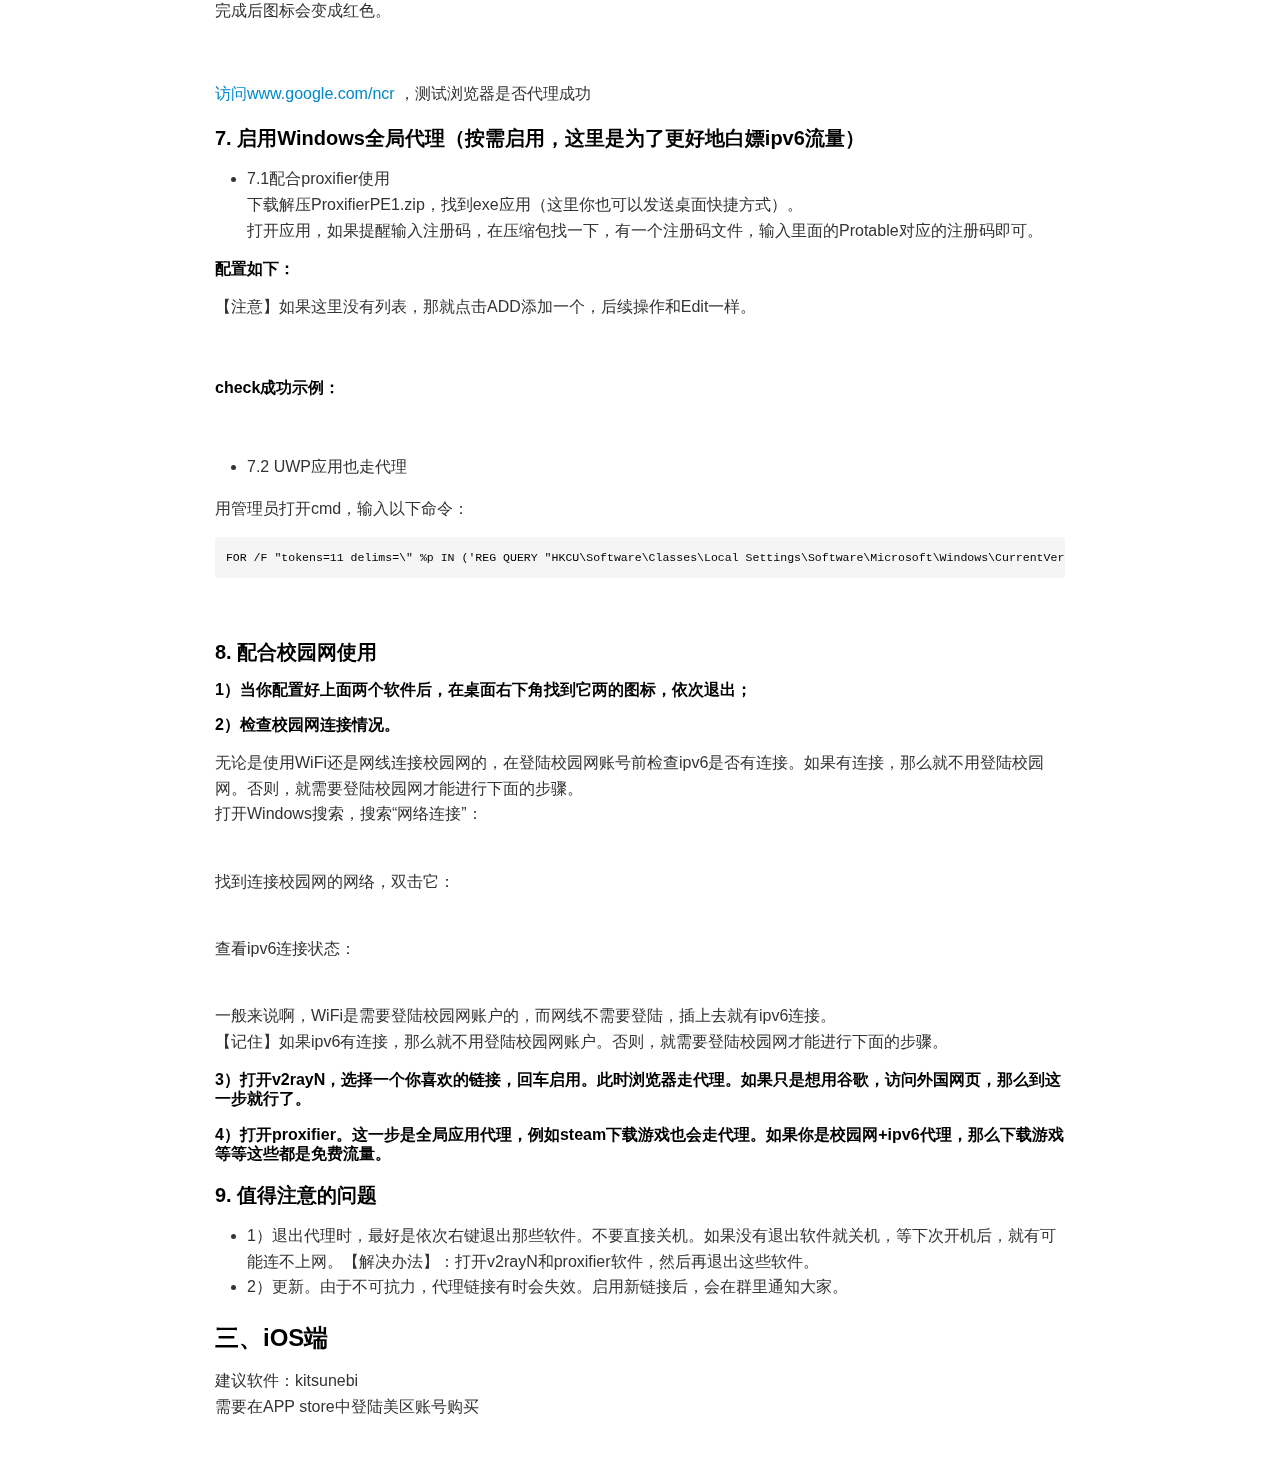
==== commit 4adb1c99: "更新最新版本教程" ====
--- a/blog/eatv2.html
+++ b/blog/eatv2.html
@@ -1,384 +1,1025 @@
-<!DOCTYPE html><html><head>
-      <title>&#x98DF;&#x7528;&#x6559;&#x7A0B;</title>
-      <meta charset="utf-8">
-      <meta name="viewport" content="width=device-width, initial-scale=1.0">
-      
-      <link rel="stylesheet" href="https://cdn.jsdelivr.net/npm/katex@0.15.3/dist/katex.min.css">
-      
-      
-      
-      
-      
-      
-      
-      
-      
-      <style>
-      /**
- * prism.js Github theme based on GitHub's theme.
- * @author Sam Clarke
- */
-code[class*="language-"],
-pre[class*="language-"] {
-  color: #333;
-  background: none;
-  font-family: Consolas, "Liberation Mono", Menlo, Courier, monospace;
-  text-align: left;
-  white-space: pre;
-  word-spacing: normal;
-  word-break: normal;
-  word-wrap: normal;
-  line-height: 1.4;
-
-  -moz-tab-size: 8;
-  -o-tab-size: 8;
-  tab-size: 8;
-
-  -webkit-hyphens: none;
-  -moz-hyphens: none;
-  -ms-hyphens: none;
-  hyphens: none;
-}
-
-/* Code blocks */
-pre[class*="language-"] {
-  padding: .8em;
-  overflow: auto;
-  /* border: 1px solid #ddd; */
-  border-radius: 3px;
-  /* background: #fff; */
-  background: #f5f5f5;
-}
-
-/* Inline code */
-:not(pre) > code[class*="language-"] {
-  padding: .1em;
-  border-radius: .3em;
-  white-space: normal;
-  background: #f5f5f5;
-}
-
-.token.comment,
-.token.blockquote {
-  color: #969896;
-}
-
-.token.cdata {
-  color: #183691;
-}
-
-.token.doctype,
-.token.punctuation,
-.token.variable,
-.token.macro.property {
-  color: #333;
-}
-
-.token.operator,
-.token.important,
-.token.keyword,
-.token.rule,
-.token.builtin {
-  color: #a71d5d;
-}
-
-.token.string,
-.token.url,
-.token.regex,
-.token.attr-value {
-  color: #183691;
-}
-
-.token.property,
-.token.number,
-.token.boolean,
-.token.entity,
-.token.atrule,
-.token.constant,
-.token.symbol,
-.token.command,
-.token.code {
-  color: #0086b3;
-}
-
-.token.tag,
-.token.selector,
-.token.prolog {
-  color: #63a35c;
-}
-
-.token.function,
-.token.namespace,
-.token.pseudo-element,
-.token.class,
-.token.class-name,
-.token.pseudo-class,
-.token.id,
-.token.url-reference .token.variable,
-.token.attr-name {
-  color: #795da3;
-}
-
-.token.entity {
-  cursor: help;
-}
-
-.token.title,
-.token.title .token.punctuation {
-  font-weight: bold;
-  color: #1d3e81;
-}
-
-.token.list {
-  color: #ed6a43;
-}
-
-.token.inserted {
-  background-color: #eaffea;
-  color: #55a532;
-}
-
-.token.deleted {
-  background-color: #ffecec;
-  color: #bd2c00;
-}
-
-.token.bold {
-  font-weight: bold;
-}
-
-.token.italic {
-  font-style: italic;
-}
-
-
-/* JSON */
-.language-json .token.property {
-  color: #183691;
-}
-
-.language-markup .token.tag .token.punctuation {
-  color: #333;
-}
-
-/* CSS */
-code.language-css,
-.language-css .token.function {
-  color: #0086b3;
-}
-
-/* YAML */
-.language-yaml .token.atrule {
-  color: #63a35c;
-}
-
-code.language-yaml {
-  color: #183691;
-}
-
-/* Ruby */
-.language-ruby .token.function {
-  color: #333;
-}
-
-/* Markdown */
-.language-markdown .token.url {
-  color: #795da3;
-}
-
-/* Makefile */
-.language-makefile .token.symbol {
-  color: #795da3;
-}
-
-.language-makefile .token.variable {
-  color: #183691;
-}
-
-.language-makefile .token.builtin {
-  color: #0086b3;
-}
-
-/* Bash */
-.language-bash .token.keyword {
-  color: #0086b3;
-}
-
-/* highlight */
-pre[data-line] {
-  position: relative;
-  padding: 1em 0 1em 3em;
-}
-pre[data-line] .line-highlight-wrapper {
-  position: absolute;
-  top: 0;
-  left: 0;
-  background-color: transparent;
-  display: block;
-  width: 100%;
-}
-
-pre[data-line] .line-highlight {
-  position: absolute;
-  left: 0;
-  right: 0;
-  padding: inherit 0;
-  margin-top: 1em;
-  background: hsla(24, 20%, 50%,.08);
-  background: linear-gradient(to right, hsla(24, 20%, 50%,.1) 70%, hsla(24, 20%, 50%,0));
-  pointer-events: none;
-  line-height: inherit;
-  white-space: pre;
-}
-
-pre[data-line] .line-highlight:before, 
-pre[data-line] .line-highlight[data-end]:after {
-  content: attr(data-start);
-  position: absolute;
-  top: .4em;
-  left: .6em;
-  min-width: 1em;
-  padding: 0 .5em;
-  background-color: hsla(24, 20%, 50%,.4);
-  color: hsl(24, 20%, 95%);
-  font: bold 65%/1.5 sans-serif;
-  text-align: center;
-  vertical-align: .3em;
-  border-radius: 999px;
-  text-shadow: none;
-  box-shadow: 0 1px white;
-}
-
-pre[data-line] .line-highlight[data-end]:after {
-  content: attr(data-end);
-  top: auto;
-  bottom: .4em;
-}html body{font-family:"Helvetica Neue",Helvetica,"Segoe UI",Arial,freesans,sans-serif;font-size:16px;line-height:1.6;color:#333;background-color:#fff;overflow:initial;box-sizing:border-box;word-wrap:break-word}html body>:first-child{margin-top:0}html body h1,html body h2,html body h3,html body h4,html body h5,html body h6{line-height:1.2;margin-top:1em;margin-bottom:16px;color:#000}html body h1{font-size:2.25em;font-weight:300;padding-bottom:.3em}html body h2{font-size:1.75em;font-weight:400;padding-bottom:.3em}html body h3{font-size:1.5em;font-weight:500}html body h4{font-size:1.25em;font-weight:600}html body h5{font-size:1.1em;font-weight:600}html body h6{font-size:1em;font-weight:600}html body h1,html body h2,html body h3,html body h4,html body h5{font-weight:600}html body h5{font-size:1em}html body h6{color:#5c5c5c}html body strong{color:#000}html body del{color:#5c5c5c}html body a:not([href]){color:inherit;text-decoration:none}html body a{color:#08c;text-decoration:none}html body a:hover{color:#00a3f5;text-decoration:none}html body img{max-width:100%}html body>p{margin-top:0;margin-bottom:16px;word-wrap:break-word}html body>ul,html body>ol{margin-bottom:16px}html body ul,html body ol{padding-left:2em}html body ul.no-list,html body ol.no-list{padding:0;list-style-type:none}html body ul ul,html body ul ol,html body ol ol,html body ol ul{margin-top:0;margin-bottom:0}html body li{margin-bottom:0}html body li.task-list-item{list-style:none}html body li>p{margin-top:0;margin-bottom:0}html body .task-list-item-checkbox{margin:0 .2em .25em -1.8em;vertical-align:middle}html body .task-list-item-checkbox:hover{cursor:pointer}html body blockquote{margin:16px 0;font-size:inherit;padding:0 15px;color:#5c5c5c;background-color:#f0f0f0;border-left:4px solid #d6d6d6}html body blockquote>:first-child{margin-top:0}html body blockquote>:last-child{margin-bottom:0}html body hr{height:4px;margin:32px 0;background-color:#d6d6d6;border:0 none}html body table{margin:10px 0 15px 0;border-collapse:collapse;border-spacing:0;display:block;width:100%;overflow:auto;word-break:normal;word-break:keep-all}html body table th{font-weight:bold;color:#000}html body table td,html body table th{border:1px solid #d6d6d6;padding:6px 13px}html body dl{padding:0}html body dl dt{padding:0;margin-top:16px;font-size:1em;font-style:italic;font-weight:bold}html body dl dd{padding:0 16px;margin-bottom:16px}html body code{font-family:Menlo,Monaco,Consolas,'Courier New',monospace;font-size:.85em !important;color:#000;background-color:#f0f0f0;border-radius:3px;padding:.2em 0}html body code::before,html body code::after{letter-spacing:-0.2em;content:"\00a0"}html body pre>code{padding:0;margin:0;font-size:.85em !important;word-break:normal;white-space:pre;background:transparent;border:0}html body .highlight{margin-bottom:16px}html body .highlight pre,html body pre{padding:1em;overflow:auto;font-size:.85em !important;line-height:1.45;border:#d6d6d6;border-radius:3px}html body .highlight pre{margin-bottom:0;word-break:normal}html body pre code,html body pre tt{display:inline;max-width:initial;padding:0;margin:0;overflow:initial;line-height:inherit;word-wrap:normal;background-color:transparent;border:0}html body pre code:before,html body pre tt:before,html body pre code:after,html body pre tt:after{content:normal}html body p,html body blockquote,html body ul,html body ol,html body dl,html body pre{margin-top:0;margin-bottom:16px}html body kbd{color:#000;border:1px solid #d6d6d6;border-bottom:2px solid #c7c7c7;padding:2px 4px;background-color:#f0f0f0;border-radius:3px}@media print{html body{background-color:#fff}html body h1,html body h2,html body h3,html body h4,html body h5,html body h6{color:#000;page-break-after:avoid}html body blockquote{color:#5c5c5c}html body pre{page-break-inside:avoid}html body table{display:table}html body img{display:block;max-width:100%;max-height:100%}html body pre,html body code{word-wrap:break-word;white-space:pre}}.markdown-preview{width:100%;height:100%;box-sizing:border-box}.markdown-preview .pagebreak,.markdown-preview .newpage{page-break-before:always}.markdown-preview pre.line-numbers{position:relative;padding-left:3.8em;counter-reset:linenumber}.markdown-preview pre.line-numbers>code{position:relative}.markdown-preview pre.line-numbers .line-numbers-rows{position:absolute;pointer-events:none;top:1em;font-size:100%;left:0;width:3em;letter-spacing:-1px;border-right:1px solid #999;-webkit-user-select:none;-moz-user-select:none;-ms-user-select:none;user-select:none}.markdown-preview pre.line-numbers .line-numbers-rows>span{pointer-events:none;display:block;counter-increment:linenumber}.markdown-preview pre.line-numbers .line-numbers-rows>span:before{content:counter(linenumber);color:#999;display:block;padding-right:.8em;text-align:right}.markdown-preview .mathjax-exps .MathJax_Display{text-align:center !important}.markdown-preview:not([for="preview"]) .code-chunk .btn-group{display:none}.markdown-preview:not([for="preview"]) .code-chunk .status{display:none}.markdown-preview:not([for="preview"]) .code-chunk .output-div{margin-bottom:16px}.scrollbar-style::-webkit-scrollbar{width:8px}.scrollbar-style::-webkit-scrollbar-track{border-radius:10px;background-color:transparent}.scrollbar-style::-webkit-scrollbar-thumb{border-radius:5px;background-color:rgba(150,150,150,0.66);border:4px solid rgba(150,150,150,0.66);background-clip:content-box}html body[for="html-export"]:not([data-presentation-mode]){position:relative;width:100%;height:100%;top:0;left:0;margin:0;padding:0;overflow:auto}html body[for="html-export"]:not([data-presentation-mode]) .markdown-preview{position:relative;top:0}@media screen and (min-width:914px){html body[for="html-export"]:not([data-presentation-mode]) .markdown-preview{padding:2em calc(50% - 457px + 2em)}}@media screen and (max-width:914px){html body[for="html-export"]:not([data-presentation-mode]) .markdown-preview{padding:2em}}@media screen and (max-width:450px){html body[for="html-export"]:not([data-presentation-mode]) .markdown-preview{font-size:14px !important;padding:1em}}@media print{html body[for="html-export"]:not([data-presentation-mode]) #sidebar-toc-btn{display:none}}html body[for="html-export"]:not([data-presentation-mode]) #sidebar-toc-btn{position:fixed;bottom:8px;left:8px;font-size:28px;cursor:pointer;color:inherit;z-index:99;width:32px;text-align:center;opacity:.4}html body[for="html-export"]:not([data-presentation-mode])[html-show-sidebar-toc] #sidebar-toc-btn{opacity:1}html body[for="html-export"]:not([data-presentation-mode])[html-show-sidebar-toc] .md-sidebar-toc{position:fixed;top:0;left:0;width:300px;height:100%;padding:32px 0 48px 0;font-size:14px;box-shadow:0 0 4px rgba(150,150,150,0.33);box-sizing:border-box;overflow:auto;background-color:inherit}html body[for="html-export"]:not([data-presentation-mode])[html-show-sidebar-toc] .md-sidebar-toc::-webkit-scrollbar{width:8px}html body[for="html-export"]:not([data-presentation-mode])[html-show-sidebar-toc] .md-sidebar-toc::-webkit-scrollbar-track{border-radius:10px;background-color:transparent}html body[for="html-export"]:not([data-presentation-mode])[html-show-sidebar-toc] .md-sidebar-toc::-webkit-scrollbar-thumb{border-radius:5px;background-color:rgba(150,150,150,0.66);border:4px solid rgba(150,150,150,0.66);background-clip:content-box}html body[for="html-export"]:not([data-presentation-mode])[html-show-sidebar-toc] .md-sidebar-toc a{text-decoration:none}html body[for="html-export"]:not([data-presentation-mode])[html-show-sidebar-toc] .md-sidebar-toc ul{padding:0 1.6em;margin-top:.8em}html body[for="html-export"]:not([data-presentation-mode])[html-show-sidebar-toc] .md-sidebar-toc li{margin-bottom:.8em}html body[for="html-export"]:not([data-presentation-mode])[html-show-sidebar-toc] .md-sidebar-toc ul{list-style-type:none}html body[for="html-export"]:not([data-presentation-mode])[html-show-sidebar-toc] .markdown-preview{left:300px;width:calc(100% -  300px);padding:2em calc(50% - 457px -  150px);margin:0;box-sizing:border-box}@media screen and (max-width:1274px){html body[for="html-export"]:not([data-presentation-mode])[html-show-sidebar-toc] .markdown-preview{padding:2em}}@media screen and (max-width:450px){html body[for="html-export"]:not([data-presentation-mode])[html-show-sidebar-toc] .markdown-preview{width:100%}}html body[for="html-export"]:not([data-presentation-mode]):not([html-show-sidebar-toc]) .markdown-preview{left:50%;transform:translateX(-50%)}html body[for="html-export"]:not([data-presentation-mode]):not([html-show-sidebar-toc]) .md-sidebar-toc{display:none}
-/* Please visit the URL below for more information: */
-/*   https://shd101wyy.github.io/markdown-preview-enhanced/#/customize-css */
-
-      </style>
-    </head>
-    <body for="html-export">
-      <div class="mume markdown-preview  ">
-      <h3 class="mume-header" id="%E4%B8%80-%E6%89%8B%E6%9C%BA%E7%AB%AF">&#x4E00;&#x3001;&#x624B;&#x673A;&#x7AEF;</h3>
-
-<h4 class="mume-header" id="1-%E4%B8%8B%E8%BD%BD%E5%AE%89%E8%A3%85%E5%A5%BDv2rang-app">1. &#x4E0B;&#x8F7D;&#x5B89;&#x88C5;&#x597D;v2raNG APP</h4>
-
-<h4 class="mume-header" id="2-%E6%B7%BB%E5%8A%A0%E8%AE%A2%E9%98%85">2. &#x6DFB;&#x52A0;&#x8BA2;&#x9605;</h4>
-
-<p>&#x6253;&#x5F00;v2rayNG&#x2014;&#x2014;&#x5DE6;&#x4E0A;&#x89D2;&#x4E09;&#x6761;&#x6A2A;&#x6760;&#x2014;&#x2014;&#x8BA2;&#x9605;&#x8BBE;&#x7F6E;&#x2014;&#x2014;&#x53F3;&#x4E0A;&#x89D2;+&#x53F7;&#x2014;&#x2014;&#x5907;&#x6CE8;&#x968F;&#x4FBF;&#x586B;&#xFF0C;&#x5730;&#x5740;&#xFF08;url)&#x586B;&#xFF1A;<a href="https://v.hymua.xyz/v.txt">https://v.hymua.xyz/v.txt</a>  &#x2014;&#x2014;&#x70B9;&#x53F3;&#x4E0A;&#x89D2;&#x5BF9;&#x53F7;&#x8FD4;&#x56DE;APP&#x4E3B;&#x9875;&#x2014;&#x2014;&#x53F3;&#x4E0A;&#x89D2;&#x4E09;&#x4E2A;&#x70B9;&#x2014;&#x2014;&#x66F4;&#x65B0;&#x8BA2;&#x9605;<br>
-<img src="https://s1.328888.xyz/2022/08/09/4E4r7.png" alt></p>
-<h4 class="mume-header" id="3-%E8%AE%BE%E7%BD%AE%E5%85%A8%E5%B1%80%E4%BB%A3%E7%90%86">3. &#x8BBE;&#x7F6E;&#x5168;&#x5C40;&#x4EE3;&#x7406;</h4>
-
-<p>&#x53D6;&#x6D88;&#x5206;&#x5E94;&#x7528;&#x4EE3;&#x7406;&#xFF0C;&#x9884;&#x5B9A;&#x4E49;&#x89C4;&#x5219;&#x2014;&#x2014;&#x5168;&#x5C40;&#x3002;&#x8BBE;&#x7F6E;&#x597D;&#x540E;&#x5982;&#x4E0B;&#x56FE;&#xFF1A;<br>
-<img src="https://s1.328888.xyz/2022/08/09/4Eh5E.png" alt></p>
-<h4 class="mume-header" id="4-%E4%BD%BF%E7%94%A8">4. &#x4F7F;&#x7528;</h4>
-
-<p>&#x8FDE;&#x63A5;&#x6821;&#x56ED;&#x7F51;WiFi&#xFF0C;&#x767B;&#x9646;&#x8D26;&#x53F7;&#xFF0C;&#x786E;&#x4FDD;&#x73B0;&#x5728;&#x80FD;&#x8054;&#x7F51;&#x3002;<br>
-&#x6253;&#x5F00;v2rayNG APP&#xFF0C;&#x70B9;&#x51FB;&#x4E00;&#x4E2A;v6&#x7684;&#x8FDE;&#x63A5;&#xFF0C;&#x7136;&#x540E;&#x70B9;&#x53F3;&#x4E0B;&#x89D2;&#x7684;&#x201C;V&#x201D;logo&#xFF0C;&#x5373;&#x53EF;&#x8FDE;&#x63A5;&#x6210;&#x529F;&#x3002;<br>
-<a href="http://xn--www-7n0jp43b.google.com/ncr">&#x8BBF;&#x95EE;www.google.com/ncr</a> &#x6D4B;&#x8BD5;&#x662F;&#x5426;&#x7FFB;&#x51FA;&#x53BB;&#x4E86;&#x3002;</p>
-<h4 class="mume-header" id="5-%E6%9B%B4%E6%96%B0">5. &#x66F4;&#x65B0;</h4>
-
-<p>&#x7531;&#x4E8E;&#x4E0D;&#x53EF;&#x6297;&#x529B;&#xFF0C;&#x4EE3;&#x7406;&#x94FE;&#x63A5;&#x6709;&#x65F6;&#x4F1A;&#x5931;&#x6548;&#x3002;&#x542F;&#x7528;&#x65B0;&#x94FE;&#x63A5;&#x540E;&#xFF0C;&#x4F1A;&#x5728;&#x7FA4;&#x91CC;&#x901A;&#x77E5;&#x5927;&#x5BB6;&#x3002;&#x624B;&#x673A;&#x7AEF;&#x53EA;&#x9700;&#x8981;&#x5728;v2rayNG APP&#x4E2D;&#x70B9;&#x51FB;&#x53F3;&#x4E0A;&#x89D2;&#x4E09;&#x4E2A;&#x70B9;&#x2014;&#x2014;&#x66F4;&#x65B0;&#x8BA2;&#x9605;&#xFF0C;&#x5373;&#x53EF;&#x83B7;&#x5F97;&#x65B0;&#x94FE;&#x63A5;&#x3002;</p>
-<h3 class="mume-header" id="%E4%BA%8C-windows%E7%AB%AF">&#x4E8C;&#x3001;Windows&#x7AEF;</h3>
-
-<h4 class="mume-header" id="1-%E4%B8%8B%E8%BD%BD%E5%B9%B6%E8%A7%A3%E5%8E%8Bv2raynzip">1. &#x4E0B;&#x8F7D;&#x5E76;&#x89E3;&#x538B;v2rayN.zip</h4>
-
-<p>&#x5728;&#x89E3;&#x538B;&#x540E;&#x7684;&#x6587;&#x4EF6;&#x5939;&#x4E2D;&#x627E;&#x5230;v2rayN.exe&#x6253;&#x5F00;&#x3002;</p>
-<p>&#x3010;&#x6CE8;&#x610F;&#x3011;&#x8FD9;&#x91CC;&#x53EF;&#x4EE5;&#x505C;&#x7559;&#x4E00;&#x4E0B;&#xFF0C;&#x9009;&#x62E9;&#x53D1;&#x9001;&#x5FEB;&#x6377;&#x65B9;&#x5F0F;&#x5230;&#x684C;&#x9762;&#xFF0C;&#x65B9;&#x4FBF;&#x4EE5;&#x540E;&#x4F7F;&#x7528;</p>
-<p><img src="https://s2.loli.net/2022/08/09/7tPzIyoXiJDnUuL.jpg" alt></p>
-<h4 class="mume-header" id="2-%E6%89%BE%E5%88%B0%E4%BB%A3%E7%90%86%E9%93%BE%E6%8E%A5">2. &#x627E;&#x5230;&#x4EE3;&#x7406;&#x94FE;&#x63A5;</h4>
-
-<p>&#x5728;&#x6D4F;&#x89C8;&#x5668;&#x4E2D;&#x6253;&#x5F00;&#x8BA2;&#x9605;&#x94FE;&#x63A5;&#xFF1A;<a href="https://v.hymua.xyz/v.txt">https://v.hymua.xyz/v.txt</a> &#xFF0C;&#x5168;&#x9009;&#x540E;&#x590D;&#x5236;&#x7F51;&#x9875;&#x5185;&#x5BB9;<br>
-<img src="https://s2.loli.net/2022/08/09/rcIhSQ4zNb1sKUW.jpg" alt></p>
-<h4 class="mume-header" id="3-%E7%B2%98%E8%B4%B4vpn">3. &#x7C98;&#x8D34;VPN</h4>
-
-<p>&#x590D;&#x5236;&#x5B8C;&#x94FE;&#x63A5;&#x540E;&#xFF0C;&#x6253;&#x5F00;v2rayN.exe&#x4E3B;&#x9875;&#x9762;&#xFF0C;crtl+v&#x7C98;&#x8D34;&#x5373;&#x53EF;&#xFF0C;&#x4E5F;&#x53EF;&#x4EE5;&#x8FD9;&#x6837;&#xFF1A;</p>
-<p><img src="https://s2.loli.net/2022/08/09/R18y3emci67aGrt.jpg" alt></p>
-<h4 class="mume-header" id="4-%E6%9B%B4%E6%96%B0core">4. &#x66F4;&#x65B0;core</h4>
-
-<p>&#x5728;&#x5217;&#x8868;&#x4E2D;&#x70B9;&#x51FB;&#x4E00;&#x4E2A;&#x94FE;&#x63A5;&#xFF0C;&#x56DE;&#x8F66;&#x3002;&#x5373;&#x53EF;&#x542F;&#x7528;VPN&#x3002;&#x542F;&#x7528;&#x6210;&#x529F;&#x540E;&#xFF0C;&#x66F4;&#x65B0;core&#xFF1A;</p>
-<p><img src="https://s2.loli.net/2022/08/09/E7BuqiGb29HNTJV.jpg" alt></p>
-<p>&#x66F4;&#x65B0;&#x6210;&#x529F;&#x540E;&#x4F1A;&#x6709;&#x63D0;&#x793A;&#xFF1A;<br>
-<img src="https://s2.loli.net/2022/08/09/tOLvyPaUbr7eXs6.jpg" alt></p>
-<h4 class="mume-header" id="5-%E5%85%81%E8%AE%B8%E5%B1%80%E5%9F%9F%E7%BD%91%E8%BF%9E%E6%8E%A5">5. &#x5141;&#x8BB8;&#x5C40;&#x57DF;&#x7F51;&#x8FDE;&#x63A5;</h4>
-
-<p><img src="https://s2.loli.net/2022/08/09/HrQ8yM4XPGZUeon.jpg" alt></p>
-<h4 class="mume-header" id="6-%E5%90%AF%E7%94%A8%E7%B3%BB%E7%BB%9F%E5%85%A8%E5%B1%80%E4%BB%A3%E7%90%86">6. &#x542F;&#x7528;&#x7CFB;&#x7EDF;&#x5168;&#x5C40;&#x4EE3;&#x7406;</h4>
-
-<p>&#x53F3;&#x952E;&#x684C;&#x9762;&#x53F3;&#x4E0B;&#x89D2;&#x7684;v2rayn&#x56FE;&#x6807;&#xFF08;&#x6B64;&#x65F6;&#x5E94;&#x8BE5;&#x662F;&#x84DD;&#x8272;&#x7684;&#xFF09;&#xFF0C;&#x627E;&#x5230;&#x7CFB;&#x7EDF;&#x4EE3;&#x7406;&#xFF0C;&#x4F9D;&#x6B21;&#x70B9;&#x51FB;&#xFF1A;</p>
-<h5 class="mume-header" id="1%E8%87%AA%E5%8A%A8%E9%85%8D%E7%BD%AE%E7%B3%BB%E7%BB%9F%E4%BB%A3%E7%90%86">1&#xFF09;&#x81EA;&#x52A8;&#x914D;&#x7F6E;&#x7CFB;&#x7EDF;&#x4EE3;&#x7406;</h5>
-
-<h5 class="mume-header" id="2%E6%B8%85%E9%99%A4%E7%B3%BB%E7%BB%9F%E4%BB%A3%E7%90%86">2&#xFF09;&#x6E05;&#x9664;&#x7CFB;&#x7EDF;&#x4EE3;&#x7406;</h5>
-
-<h5 class="mume-header" id="3%E8%87%AA%E5%8A%A8%E9%85%8D%E7%BD%AE%E7%B3%BB%E7%BB%9F%E4%BB%A3%E7%90%86">3&#xFF09;&#x81EA;&#x52A8;&#x914D;&#x7F6E;&#x7CFB;&#x7EDF;&#x4EE3;&#x7406;</h5>
-
-<p>&#x5B8C;&#x6210;&#x540E;&#x56FE;&#x6807;&#x4F1A;&#x53D8;&#x6210;&#x7EA2;&#x8272;&#x3002;</p>
-<p><img src="https://s2.loli.net/2022/08/09/W3fQxkqabtDd4Hc.jpg" alt></p>
-<p><a href="http://xn--www-7n0jp43b.google.com/ncr">&#x8BBF;&#x95EE;www.google.com/ncr</a> &#xFF0C;&#x6D4B;&#x8BD5;&#x6D4F;&#x89C8;&#x5668;&#x662F;&#x5426;&#x4EE3;&#x7406;&#x6210;&#x529F;</p>
-<h4 class="mume-header" id="7-%E5%90%AF%E7%94%A8windows%E5%85%A8%E5%B1%80%E4%BB%A3%E7%90%86">7. &#x542F;&#x7528;Windows&#x5168;&#x5C40;&#x4EE3;&#x7406;</h4>
-
-<ul>
-<li>
-<p>7.1&#x914D;&#x5408;proxifier&#x4F7F;&#x7528;</p>
-<p>&#x4E0B;&#x8F7D;&#x89E3;&#x538B;ProxifierPE1.zip&#xFF0C;&#x627E;&#x5230;exe&#x5E94;&#x7528;&#xFF08;&#x8FD9;&#x91CC;&#x4F60;&#x4E5F;&#x53EF;&#x4EE5;&#x53D1;&#x9001;&#x684C;&#x9762;&#x5FEB;&#x6377;&#x65B9;&#x5F0F;&#xFF09;&#x3002;<br>
-&#x6253;&#x5F00;&#x5E94;&#x7528;&#xFF0C;&#x5982;&#x679C;&#x63D0;&#x9192;&#x8F93;&#x5165;&#x6CE8;&#x518C;&#x7801;&#xFF0C;&#x5728;&#x538B;&#x7F29;&#x5305;&#x627E;&#x4E00;&#x4E0B;&#xFF0C;&#x6709;&#x4E00;&#x4E2A;&#x6CE8;&#x518C;&#x7801;&#x6587;&#x4EF6;&#xFF0C;&#x8F93;&#x5165;&#x91CC;&#x9762;&#x7684;Protable&#x5BF9;&#x5E94;&#x7684;&#x6CE8;&#x518C;&#x7801;&#x5373;&#x53EF;&#x3002;</p>
-</li>
-</ul>
-<h5 class="mume-header" id="%E9%85%8D%E7%BD%AE%E5%A6%82%E4%B8%8B">&#x914D;&#x7F6E;&#x5982;&#x4E0B;&#xFF1A;</h5>
-
-<p>&#x3010;&#x6CE8;&#x610F;&#x3011;&#x5982;&#x679C;&#x8FD9;&#x91CC;&#x6CA1;&#x6709;&#x5217;&#x8868;&#xFF0C;&#x90A3;&#x5C31;&#x70B9;&#x51FB;ADD&#x6DFB;&#x52A0;&#x4E00;&#x4E2A;&#xFF0C;&#x540E;&#x7EED;&#x64CD;&#x4F5C;&#x548C;Edit&#x4E00;&#x6837;&#x3002;</p>
-<p><img src="https://s2.loli.net/2022/08/09/JSouGQM3UB2tcLv.jpg" alt></p>
-<h5 class="mume-header" id="check%E6%88%90%E5%8A%9F%E7%A4%BA%E4%BE%8B">check&#x6210;&#x529F;&#x793A;&#x4F8B;&#xFF1A;</h5>
-
-<p><img src="https://s2.loli.net/2022/08/09/F97QHWk5bujolEz.jpg" alt></p>
-<ul>
-<li>7.2 UWP&#x5E94;&#x7528;&#x4E5F;&#x8D70;&#x4EE3;&#x7406;</li>
-</ul>
-<p>&#x7528;&#x7BA1;&#x7406;&#x5458;&#x6253;&#x5F00;cmd&#xFF0C;&#x8F93;&#x5165;&#x4EE5;&#x4E0B;&#x547D;&#x4EE4;&#xFF1A;</p>
-<pre data-role="codeBlock" data-info class="language-"><code>FOR /F &quot;tokens=11 delims=\&quot; %p IN (&apos;REG QUERY &quot;HKCU\Software\Classes\Local Settings\Software\Microsoft\Windows\CurrentVersion\AppContainer\Mappings&quot;&apos;) DO CheckNetIsolation.exe LoopbackExempt -a -p=%p
-</code></pre><p><img src="https://s2.loli.net/2022/08/26/ljfTZYoBc86Knmx.jpg" alt></p>
-<h4 class="mume-header" id="8-%E9%85%8D%E5%90%88%E6%A0%A1%E5%9B%AD%E7%BD%91%E4%BD%BF%E7%94%A8">8. &#x914D;&#x5408;&#x6821;&#x56ED;&#x7F51;&#x4F7F;&#x7528;</h4>
-
-<h5 class="mume-header" id="1%E5%BD%93%E4%BD%A0%E9%85%8D%E7%BD%AE%E5%A5%BD%E4%B8%8A%E9%9D%A2%E4%B8%A4%E4%B8%AA%E8%BD%AF%E4%BB%B6%E5%90%8E%E5%9C%A8%E6%A1%8C%E9%9D%A2%E5%8F%B3%E4%B8%8B%E8%A7%92%E6%89%BE%E5%88%B0%E5%AE%83%E4%B8%A4%E7%9A%84%E5%9B%BE%E6%A0%87%E4%BE%9D%E6%AC%A1%E9%80%80%E5%87%BA">1&#xFF09;&#x5F53;&#x4F60;&#x914D;&#x7F6E;&#x597D;&#x4E0A;&#x9762;&#x4E24;&#x4E2A;&#x8F6F;&#x4EF6;&#x540E;&#xFF0C;&#x5728;&#x684C;&#x9762;&#x53F3;&#x4E0B;&#x89D2;&#x627E;&#x5230;&#x5B83;&#x4E24;&#x7684;&#x56FE;&#x6807;&#xFF0C;&#x4F9D;&#x6B21;&#x9000;&#x51FA;&#xFF1B;</h5>
-
-<h5 class="mume-header" id="2%E6%A3%80%E6%9F%A5%E6%A0%A1%E5%9B%AD%E7%BD%91%E8%BF%9E%E6%8E%A5%E6%83%85%E5%86%B5">2&#xFF09;&#x68C0;&#x67E5;&#x6821;&#x56ED;&#x7F51;&#x8FDE;&#x63A5;&#x60C5;&#x51B5;&#x3002;</h5>
-
-<p>&#x65E0;&#x8BBA;&#x662F;&#x4F7F;&#x7528;WiFi&#x8FD8;&#x662F;&#x7F51;&#x7EBF;&#x8FDE;&#x63A5;&#x6821;&#x56ED;&#x7F51;&#x7684;&#xFF0C;&#x5728;&#x767B;&#x9646;&#x6821;&#x56ED;&#x7F51;&#x8D26;&#x53F7;&#x524D;&#x68C0;&#x67E5;ipv6&#x662F;&#x5426;&#x6709;&#x8FDE;&#x63A5;&#x3002;&#x5982;&#x679C;&#x6709;&#x8FDE;&#x63A5;&#xFF0C;&#x90A3;&#x4E48;&#x5C31;&#x4E0D;&#x7528;&#x767B;&#x9646;&#x6821;&#x56ED;&#x7F51;&#x3002;&#x5426;&#x5219;&#xFF0C;&#x5C31;&#x9700;&#x8981;&#x767B;&#x9646;&#x6821;&#x56ED;&#x7F51;&#x624D;&#x80FD;&#x8FDB;&#x884C;&#x4E0B;&#x9762;&#x7684;&#x6B65;&#x9AA4;&#x3002;<br>
-&#x6253;&#x5F00;Windows&#x641C;&#x7D22;&#xFF0C;&#x641C;&#x7D22;&#x201C;&#x7F51;&#x7EDC;&#x8FDE;&#x63A5;&#x201D;&#xFF1A;<br>
-<img src="https://s2.loli.net/2022/08/09/atUH29CxYrhuEAv.jpg" alt></p>
-<p>&#x627E;&#x5230;&#x8FDE;&#x63A5;&#x6821;&#x56ED;&#x7F51;&#x7684;&#x7F51;&#x7EDC;&#xFF0C;&#x53CC;&#x51FB;&#x5B83;&#xFF1A;<br>
-<img src="https://s2.loli.net/2022/08/09/Ae5aMHIyzuWL6qV.jpg" alt></p>
-<p>&#x67E5;&#x770B;ipv6&#x8FDE;&#x63A5;&#x72B6;&#x6001;&#xFF1A;<br>
-<img src="https://s2.loli.net/2022/08/09/K3rA1eqBNDx4W6R.jpg" alt></p>
-<p>&#x4E00;&#x822C;&#x6765;&#x8BF4;&#x554A;&#xFF0C;WiFi&#x662F;&#x9700;&#x8981;&#x767B;&#x9646;&#x6821;&#x56ED;&#x7F51;&#x8D26;&#x6237;&#x7684;&#xFF0C;&#x800C;&#x7F51;&#x7EBF;&#x4E0D;&#x9700;&#x8981;&#x767B;&#x9646;&#xFF0C;&#x63D2;&#x4E0A;&#x53BB;&#x5C31;&#x6709;ipv6&#x8FDE;&#x63A5;&#x3002;<br>
-&#x3010;&#x8BB0;&#x4F4F;&#x3011;&#x5982;&#x679C;ipv6&#x6709;&#x8FDE;&#x63A5;&#xFF0C;&#x90A3;&#x4E48;&#x5C31;&#x4E0D;&#x7528;&#x767B;&#x9646;&#x6821;&#x56ED;&#x7F51;&#x8D26;&#x6237;&#x3002;&#x5426;&#x5219;&#xFF0C;&#x5C31;&#x9700;&#x8981;&#x767B;&#x9646;&#x6821;&#x56ED;&#x7F51;&#x624D;&#x80FD;&#x8FDB;&#x884C;&#x4E0B;&#x9762;&#x7684;&#x6B65;&#x9AA4;&#x3002;</p>
-<h5 class="mume-header" id="3%E6%89%93%E5%BC%80v2rayn%E9%80%89%E6%8B%A9%E4%B8%80%E4%B8%AA%E4%BD%A0%E5%96%9C%E6%AC%A2%E7%9A%84%E9%93%BE%E6%8E%A5%E5%9B%9E%E8%BD%A6%E5%90%AF%E7%94%A8%E6%AD%A4%E6%97%B6%E6%B5%8F%E8%A7%88%E5%99%A8%E8%B5%B0%E4%BB%A3%E7%90%86%E5%A6%82%E6%9E%9C%E5%8F%AA%E6%98%AF%E6%83%B3%E7%94%A8%E8%B0%B7%E6%AD%8C%E8%AE%BF%E9%97%AE%E5%A4%96%E5%9B%BD%E7%BD%91%E9%A1%B5%E9%82%A3%E4%B9%88%E5%88%B0%E8%BF%99%E4%B8%80%E6%AD%A5%E5%B0%B1%E8%A1%8C%E4%BA%86">3&#xFF09;&#x6253;&#x5F00;v2rayN&#xFF0C;&#x9009;&#x62E9;&#x4E00;&#x4E2A;&#x4F60;&#x559C;&#x6B22;&#x7684;&#x94FE;&#x63A5;&#xFF0C;&#x56DE;&#x8F66;&#x542F;&#x7528;&#x3002;&#x6B64;&#x65F6;&#x6D4F;&#x89C8;&#x5668;&#x8D70;&#x4EE3;&#x7406;&#x3002;&#x5982;&#x679C;&#x53EA;&#x662F;&#x60F3;&#x7528;&#x8C37;&#x6B4C;&#xFF0C;&#x8BBF;&#x95EE;&#x5916;&#x56FD;&#x7F51;&#x9875;&#xFF0C;&#x90A3;&#x4E48;&#x5230;&#x8FD9;&#x4E00;&#x6B65;&#x5C31;&#x884C;&#x4E86;&#x3002;</h5>
-
-<h5 class="mume-header" id="4%E6%89%93%E5%BC%80proxifier%E8%BF%99%E4%B8%80%E6%AD%A5%E6%98%AF%E5%85%A8%E5%B1%80%E5%BA%94%E7%94%A8%E4%BB%A3%E7%90%86%E4%BE%8B%E5%A6%82steam%E4%B8%8B%E8%BD%BD%E6%B8%B8%E6%88%8F%E4%B9%9F%E4%BC%9A%E8%B5%B0%E4%BB%A3%E7%90%86%E5%A6%82%E6%9E%9C%E4%BD%A0%E6%98%AF%E6%A0%A1%E5%9B%AD%E7%BD%91ipv6%E4%BB%A3%E7%90%86%E9%82%A3%E4%B9%88%E4%B8%8B%E8%BD%BD%E6%B8%B8%E6%88%8F%E7%AD%89%E7%AD%89%E8%BF%99%E4%BA%9B%E9%83%BD%E6%98%AF%E5%85%8D%E8%B4%B9%E6%B5%81%E9%87%8F">4&#xFF09;&#x6253;&#x5F00;proxifier&#x3002;&#x8FD9;&#x4E00;&#x6B65;&#x662F;&#x5168;&#x5C40;&#x5E94;&#x7528;&#x4EE3;&#x7406;&#xFF0C;&#x4F8B;&#x5982;steam&#x4E0B;&#x8F7D;&#x6E38;&#x620F;&#x4E5F;&#x4F1A;&#x8D70;&#x4EE3;&#x7406;&#x3002;&#x5982;&#x679C;&#x4F60;&#x662F;&#x6821;&#x56ED;&#x7F51;+ipv6&#x4EE3;&#x7406;&#xFF0C;&#x90A3;&#x4E48;&#x4E0B;&#x8F7D;&#x6E38;&#x620F;&#x7B49;&#x7B49;&#x8FD9;&#x4E9B;&#x90FD;&#x662F;&#x514D;&#x8D39;&#x6D41;&#x91CF;&#x3002;</h5>
-
-<h4 class="mume-header" id="9-%E5%80%BC%E5%BE%97%E6%B3%A8%E6%84%8F%E7%9A%84%E9%97%AE%E9%A2%98">9. &#x503C;&#x5F97;&#x6CE8;&#x610F;&#x7684;&#x95EE;&#x9898;</h4>
-
-<ul>
-<li>1&#xFF09;&#x9000;&#x51FA;&#x4EE3;&#x7406;&#x65F6;&#xFF0C;&#x6700;&#x597D;&#x662F;&#x4F9D;&#x6B21;&#x53F3;&#x952E;&#x9000;&#x51FA;&#x90A3;&#x4E9B;&#x8F6F;&#x4EF6;&#x3002;&#x4E0D;&#x8981;&#x76F4;&#x63A5;&#x5173;&#x673A;&#x3002;&#x5982;&#x679C;&#x6CA1;&#x6709;&#x9000;&#x51FA;&#x8F6F;&#x4EF6;&#x5C31;&#x5173;&#x673A;&#xFF0C;&#x7B49;&#x4E0B;&#x6B21;&#x5F00;&#x673A;&#x540E;&#xFF0C;&#x5C31;&#x6709;&#x53EF;&#x80FD;&#x8FDE;&#x4E0D;&#x4E0A;&#x7F51;&#x3002;&#x3010;&#x89E3;&#x51B3;&#x529E;&#x6CD5;&#x3011;&#xFF1A;&#x6253;&#x5F00;v2rayN&#x548C;proxifier&#x8F6F;&#x4EF6;&#xFF0C;&#x7136;&#x540E;&#x518D;&#x9000;&#x51FA;&#x8FD9;&#x4E9B;&#x8F6F;&#x4EF6;&#x3002;</li>
-<li>2&#xFF09;&#x66F4;&#x65B0;&#x3002;&#x7531;&#x4E8E;&#x4E0D;&#x53EF;&#x6297;&#x529B;&#xFF0C;&#x4EE3;&#x7406;&#x94FE;&#x63A5;&#x6709;&#x65F6;&#x4F1A;&#x5931;&#x6548;&#x3002;&#x542F;&#x7528;&#x65B0;&#x94FE;&#x63A5;&#x540E;&#xFF0C;&#x4F1A;&#x5728;&#x7FA4;&#x91CC;&#x901A;&#x77E5;&#x5927;&#x5BB6;&#x3002;</li>
-</ul>
-<h3 class="mume-header" id="%E4%B8%89-ios%E7%AB%AF">&#x4E09;&#x3001;iOS&#x7AEF;</h3>
-
-<p>&#x5EFA;&#x8BAE;&#x8F6F;&#x4EF6;&#xFF1A;kitsunebi<br>
-&#x9700;&#x8981;&#x5728;APP store&#x4E2D;&#x767B;&#x9646;&#x7F8E;&#x533A;&#x8D26;&#x53F7;&#x8D2D;&#x4E70;</p>
-
-      </div>
-      
-      
-    
-    
-    
-    
-    
-    
-    
-    
-  
-    </body></html>+<!DOCTYPE html>
+<html>
+
+<head>
+    <title>&#x98DF;&#x7528;&#x6559;&#x7A0B;</title>
+    <meta charset="utf-8">
+    <meta name="viewport" content="width=device-width, initial-scale=1.0">
+
+    <link rel="stylesheet" href="https://cdn.jsdelivr.net/npm/katex@0.15.3/dist/katex.min.css">
+
+
+
+
+
+
+
+
+
+    <style>
+        /**
+* prism.js Github theme based on GitHub's theme.
+* @author Sam Clarke
+*/
+        code[class*="language-"],
+        pre[class*="language-"] {
+            color: #333;
+            background: none;
+            font-family: Consolas, "Liberation Mono", Menlo, Courier, monospace;
+            text-align: left;
+            white-space: pre;
+            word-spacing: normal;
+            word-break: normal;
+            word-wrap: normal;
+            line-height: 1.4;
+
+            -moz-tab-size: 8;
+            -o-tab-size: 8;
+            tab-size: 8;
+
+            -webkit-hyphens: none;
+            -moz-hyphens: none;
+            -ms-hyphens: none;
+            hyphens: none;
+        }
+
+        /* Code blocks */
+        pre[class*="language-"] {
+            padding: .8em;
+            overflow: auto;
+            /* border: 1px solid #ddd; */
+            border-radius: 3px;
+            /* background: #fff; */
+            background: #f5f5f5;
+        }
+
+        /* Inline code */
+        :not(pre)>code[class*="language-"] {
+            padding: .1em;
+            border-radius: .3em;
+            white-space: normal;
+            background: #f5f5f5;
+        }
+
+        .token.comment,
+        .token.blockquote {
+            color: #969896;
+        }
+
+        .token.cdata {
+            color: #183691;
+        }
+
+        .token.doctype,
+        .token.punctuation,
+        .token.variable,
+        .token.macro.property {
+            color: #333;
+        }
+
+        .token.operator,
+        .token.important,
+        .token.keyword,
+        .token.rule,
+        .token.builtin {
+            color: #a71d5d;
+        }
+
+        .token.string,
+        .token.url,
+        .token.regex,
+        .token.attr-value {
+            color: #183691;
+        }
+
+        .token.property,
+        .token.number,
+        .token.boolean,
+        .token.entity,
+        .token.atrule,
+        .token.constant,
+        .token.symbol,
+        .token.command,
+        .token.code {
+            color: #0086b3;
+        }
+
+        .token.tag,
+        .token.selector,
+        .token.prolog {
+            color: #63a35c;
+        }
+
+        .token.function,
+        .token.namespace,
+        .token.pseudo-element,
+        .token.class,
+        .token.class-name,
+        .token.pseudo-class,
+        .token.id,
+        .token.url-reference .token.variable,
+        .token.attr-name {
+            color: #795da3;
+        }
+
+        .token.entity {
+            cursor: help;
+        }
+
+        .token.title,
+        .token.title .token.punctuation {
+            font-weight: bold;
+            color: #1d3e81;
+        }
+
+        .token.list {
+            color: #ed6a43;
+        }
+
+        .token.inserted {
+            background-color: #eaffea;
+            color: #55a532;
+        }
+
+        .token.deleted {
+            background-color: #ffecec;
+            color: #bd2c00;
+        }
+
+        .token.bold {
+            font-weight: bold;
+        }
+
+        .token.italic {
+            font-style: italic;
+        }
+
+
+        /* JSON */
+        .language-json .token.property {
+            color: #183691;
+        }
+
+        .language-markup .token.tag .token.punctuation {
+            color: #333;
+        }
+
+        /* CSS */
+        code.language-css,
+        .language-css .token.function {
+            color: #0086b3;
+        }
+
+        /* YAML */
+        .language-yaml .token.atrule {
+            color: #63a35c;
+        }
+
+        code.language-yaml {
+            color: #183691;
+        }
+
+        /* Ruby */
+        .language-ruby .token.function {
+            color: #333;
+        }
+
+        /* Markdown */
+        .language-markdown .token.url {
+            color: #795da3;
+        }
+
+        /* Makefile */
+        .language-makefile .token.symbol {
+            color: #795da3;
+        }
+
+        .language-makefile .token.variable {
+            color: #183691;
+        }
+
+        .language-makefile .token.builtin {
+            color: #0086b3;
+        }
+
+        /* Bash */
+        .language-bash .token.keyword {
+            color: #0086b3;
+        }
+
+        /* highlight */
+        pre[data-line] {
+            position: relative;
+            padding: 1em 0 1em 3em;
+        }
+
+        pre[data-line] .line-highlight-wrapper {
+            position: absolute;
+            top: 0;
+            left: 0;
+            background-color: transparent;
+            display: block;
+            width: 100%;
+        }
+
+        pre[data-line] .line-highlight {
+            position: absolute;
+            left: 0;
+            right: 0;
+            padding: inherit 0;
+            margin-top: 1em;
+            background: hsla(24, 20%, 50%, .08);
+            background: linear-gradient(to right, hsla(24, 20%, 50%, .1) 70%, hsla(24, 20%, 50%, 0));
+            pointer-events: none;
+            line-height: inherit;
+            white-space: pre;
+        }
+
+        pre[data-line] .line-highlight:before,
+        pre[data-line] .line-highlight[data-end]:after {
+            content: attr(data-start);
+            position: absolute;
+            top: .4em;
+            left: .6em;
+            min-width: 1em;
+            padding: 0 .5em;
+            background-color: hsla(24, 20%, 50%, .4);
+            color: hsl(24, 20%, 95%);
+            font: bold 65%/1.5 sans-serif;
+            text-align: center;
+            vertical-align: .3em;
+            border-radius: 999px;
+            text-shadow: none;
+            box-shadow: 0 1px white;
+        }
+
+        pre[data-line] .line-highlight[data-end]:after {
+            content: attr(data-end);
+            top: auto;
+            bottom: .4em;
+        }
+
+        html body {
+            font-family: "Helvetica Neue", Helvetica, "Segoe UI", Arial, freesans, sans-serif;
+            font-size: 16px;
+            line-height: 1.6;
+            color: #333;
+            background-color: #fff;
+            overflow: initial;
+            box-sizing: border-box;
+            word-wrap: break-word
+        }
+
+        html body>:first-child {
+            margin-top: 0
+        }
+
+        html body h1,
+        html body h2,
+        html body h3,
+        html body h4,
+        html body h5,
+        html body h6 {
+            line-height: 1.2;
+            margin-top: 1em;
+            margin-bottom: 16px;
+            color: #000
+        }
+
+        html body h1 {
+            font-size: 2.25em;
+            font-weight: 300;
+            padding-bottom: .3em
+        }
+
+        html body h2 {
+            font-size: 1.75em;
+            font-weight: 400;
+            padding-bottom: .3em
+        }
+
+        html body h3 {
+            font-size: 1.5em;
+            font-weight: 500
+        }
+
+        html body h4 {
+            font-size: 1.25em;
+            font-weight: 600
+        }
+
+        html body h5 {
+            font-size: 1.1em;
+            font-weight: 600
+        }
+
+        html body h6 {
+            font-size: 1em;
+            font-weight: 600
+        }
+
+        html body h1,
+        html body h2,
+        html body h3,
+        html body h4,
+        html body h5 {
+            font-weight: 600
+        }
+
+        html body h5 {
+            font-size: 1em
+        }
+
+        html body h6 {
+            color: #5c5c5c
+        }
+
+        html body strong {
+            color: #000
+        }
+
+        html body del {
+            color: #5c5c5c
+        }
+
+        html body a:not([href]) {
+            color: inherit;
+            text-decoration: none
+        }
+
+        html body a {
+            color: #08c;
+            text-decoration: none
+        }
+
+        html body a:hover {
+            color: #00a3f5;
+            text-decoration: none
+        }
+
+        html body img {
+            max-width: 100%
+        }
+
+        html body>p {
+            margin-top: 0;
+            margin-bottom: 16px;
+            word-wrap: break-word
+        }
+
+        html body>ul,
+        html body>ol {
+            margin-bottom: 16px
+        }
+
+        html body ul,
+        html body ol {
+            padding-left: 2em
+        }
+
+        html body ul.no-list,
+        html body ol.no-list {
+            padding: 0;
+            list-style-type: none
+        }
+
+        html body ul ul,
+        html body ul ol,
+        html body ol ol,
+        html body ol ul {
+            margin-top: 0;
+            margin-bottom: 0
+        }
+
+        html body li {
+            margin-bottom: 0
+        }
+
+        html body li.task-list-item {
+            list-style: none
+        }
+
+        html body li>p {
+            margin-top: 0;
+            margin-bottom: 0
+        }
+
+        html body .task-list-item-checkbox {
+            margin: 0 .2em .25em -1.8em;
+            vertical-align: middle
+        }
+
+        html body .task-list-item-checkbox:hover {
+            cursor: pointer
+        }
+
+        html body blockquote {
+            margin: 16px 0;
+            font-size: inherit;
+            padding: 0 15px;
+            color: #5c5c5c;
+            background-color: #f0f0f0;
+            border-left: 4px solid #d6d6d6
+        }
+
+        html body blockquote>:first-child {
+            margin-top: 0
+        }
+
+        html body blockquote>:last-child {
+            margin-bottom: 0
+        }
+
+        html body hr {
+            height: 4px;
+            margin: 32px 0;
+            background-color: #d6d6d6;
+            border: 0 none
+        }
+
+        html body table {
+            margin: 10px 0 15px 0;
+            border-collapse: collapse;
+            border-spacing: 0;
+            display: block;
+            width: 100%;
+            overflow: auto;
+            word-break: normal;
+            word-break: keep-all
+        }
+
+        html body table th {
+            font-weight: bold;
+            color: #000
+        }
+
+        html body table td,
+        html body table th {
+            border: 1px solid #d6d6d6;
+            padding: 6px 13px
+        }
+
+        html body dl {
+            padding: 0
+        }
+
+        html body dl dt {
+            padding: 0;
+            margin-top: 16px;
+            font-size: 1em;
+            font-style: italic;
+            font-weight: bold
+        }
+
+        html body dl dd {
+            padding: 0 16px;
+            margin-bottom: 16px
+        }
+
+        html body code {
+            font-family: Menlo, Monaco, Consolas, 'Courier New', monospace;
+            font-size: .85em !important;
+            color: #000;
+            background-color: #f0f0f0;
+            border-radius: 3px;
+            padding: .2em 0
+        }
+
+        html body code::before,
+        html body code::after {
+            letter-spacing: -0.2em;
+            content:${"\00a0"}
+        }
+
+        html body pre>code {
+            padding: 0;
+            margin: 0;
+            font-size: .85em !important;
+            word-break: normal;
+            white-space: pre;
+            background: transparent;
+            border: 0
+        }
+
+        html body .highlight {
+            margin-bottom: 16px
+        }
+
+        html body .highlight pre,
+        html body pre {
+            padding: 1em;
+            overflow: auto;
+            font-size: .85em !important;
+            line-height: 1.45;
+            border: #d6d6d6;
+            border-radius: 3px
+        }
+
+        html body .highlight pre {
+            margin-bottom: 0;
+            word-break: normal
+        }
+
+        html body pre code,
+        html body pre tt {
+            display: inline;
+            max-width: initial;
+            padding: 0;
+            margin: 0;
+            overflow: initial;
+            line-height: inherit;
+            word-wrap: normal;
+            background-color: transparent;
+            border: 0
+        }
+
+        html body pre code:before,
+        html body pre tt:before,
+        html body pre code:after,
+        html body pre tt:after {
+            content: normal
+        }
+
+        html body p,
+        html body blockquote,
+        html body ul,
+        html body ol,
+        html body dl,
+        html body pre {
+            margin-top: 0;
+            margin-bottom: 16px
+        }
+
+        html body kbd {
+            color: #000;
+            border: 1px solid #d6d6d6;
+            border-bottom: 2px solid #c7c7c7;
+            padding: 2px 4px;
+            background-color: #f0f0f0;
+            border-radius: 3px
+        }
+
+        @media print {
+            html body {
+                background-color: #fff
+            }
+
+            html body h1,
+            html body h2,
+            html body h3,
+            html body h4,
+            html body h5,
+            html body h6 {
+                color: #000;
+                page-break-after: avoid
+            }
+
+            html body blockquote {
+                color: #5c5c5c
+            }
+
+            html body pre {
+                page-break-inside: avoid
+            }
+
+            html body table {
+                display: table
+            }
+
+            html body img {
+                display: block;
+                max-width: 100%;
+                max-height: 100%
+            }
+
+            html body pre,
+            html body code {
+                word-wrap: break-word;
+                white-space: pre
+            }
+        }
+
+        .markdown-preview {
+            width: 100%;
+            height: 100%;
+            box-sizing: border-box
+        }
+
+        .markdown-preview .pagebreak,
+        .markdown-preview .newpage {
+            page-break-before: always
+        }
+
+        .markdown-preview pre.line-numbers {
+            position: relative;
+            padding-left: 3.8em;
+            counter-reset: linenumber
+        }
+
+        .markdown-preview pre.line-numbers>code {
+            position: relative
+        }
+
+        .markdown-preview pre.line-numbers .line-numbers-rows {
+            position: absolute;
+            pointer-events: none;
+            top: 1em;
+            font-size: 100%;
+            left: 0;
+            width: 3em;
+            letter-spacing: -1px;
+            border-right: 1px solid #999;
+            -webkit-user-select: none;
+            -moz-user-select: none;
+            -ms-user-select: none;
+            user-select: none
+        }
+
+        .markdown-preview pre.line-numbers .line-numbers-rows>span {
+            pointer-events: none;
+            display: block;
+            counter-increment: linenumber
+        }
+
+        .markdown-preview pre.line-numbers .line-numbers-rows>span:before {
+            content: counter(linenumber);
+            color: #999;
+            display: block;
+            padding-right: .8em;
+            text-align: right
+        }
+
+        .markdown-preview .mathjax-exps .MathJax_Display {
+            text-align: center !important
+        }
+
+        .markdown-preview:not([for="preview"]) .code-chunk .btn-group {
+            display: none
+        }
+
+        .markdown-preview:not([for="preview"]) .code-chunk .status {
+            display: none
+        }
+
+        .markdown-preview:not([for="preview"]) .code-chunk .output-div {
+            margin-bottom: 16px
+        }
+
+        .scrollbar-style::-webkit-scrollbar {
+            width: 8px
+        }
+
+        .scrollbar-style::-webkit-scrollbar-track {
+            border-radius: 10px;
+            background-color: transparent
+        }
+
+        .scrollbar-style::-webkit-scrollbar-thumb {
+            border-radius: 5px;
+            background-color: rgba(150, 150, 150, 0.66);
+            border: 4px solid rgba(150, 150, 150, 0.66);
+            background-clip: content-box
+        }
+
+        html body[for="html-export"]:not([data-presentation-mode]) {
+            position: relative;
+            width: 100%;
+            height: 100%;
+            top: 0;
+            left: 0;
+            margin: 0;
+            padding: 0;
+            overflow: auto
+        }
+
+        html body[for="html-export"]:not([data-presentation-mode]) .markdown-preview {
+            position: relative;
+            top: 0
+        }
+
+        @media screen and (min-width:914px) {
+            html body[for="html-export"]:not([data-presentation-mode]) .markdown-preview {
+                padding: 2em calc(50% - 457px + 2em)
+            }
+        }
+
+        @media screen and (max-width:914px) {
+            html body[for="html-export"]:not([data-presentation-mode]) .markdown-preview {
+                padding: 2em
+            }
+        }
+
+        @media screen and (max-width:450px) {
+            html body[for="html-export"]:not([data-presentation-mode]) .markdown-preview {
+                font-size: 14px !important;
+                padding: 1em
+            }
+        }
+
+        @media print {
+            html body[for="html-export"]:not([data-presentation-mode]) #sidebar-toc-btn {
+                display: none
+            }
+        }
+
+        html body[for="html-export"]:not([data-presentation-mode]) #sidebar-toc-btn {
+            position: fixed;
+            bottom: 8px;
+            left: 8px;
+            font-size: 28px;
+            cursor: pointer;
+            color: inherit;
+            z-index: 99;
+            width: 32px;
+            text-align: center;
+            opacity: .4
+        }
+
+        html body[for="html-export"]:not([data-presentation-mode])[html-show-sidebar-toc] #sidebar-toc-btn {
+            opacity: 1
+        }
+
+        html body[for="html-export"]:not([data-presentation-mode])[html-show-sidebar-toc] .md-sidebar-toc {
+            position: fixed;
+            top: 0;
+            left: 0;
+            width: 300px;
+            height: 100%;
+            padding: 32px 0 48px 0;
+            font-size: 14px;
+            box-shadow: 0 0 4px rgba(150, 150, 150, 0.33);
+            box-sizing: border-box;
+            overflow: auto;
+            background-color: inherit
+        }
+
+        html body[for="html-export"]:not([data-presentation-mode])[html-show-sidebar-toc] .md-sidebar-toc::-webkit-scrollbar {
+            width: 8px
+        }
+
+        html body[for="html-export"]:not([data-presentation-mode])[html-show-sidebar-toc] .md-sidebar-toc::-webkit-scrollbar-track {
+            border-radius: 10px;
+            background-color: transparent
+        }
+
+        html body[for="html-export"]:not([data-presentation-mode])[html-show-sidebar-toc] .md-sidebar-toc::-webkit-scrollbar-thumb {
+            border-radius: 5px;
+            background-color: rgba(150, 150, 150, 0.66);
+            border: 4px solid rgba(150, 150, 150, 0.66);
+            background-clip: content-box
+        }
+
+        html body[for="html-export"]:not([data-presentation-mode])[html-show-sidebar-toc] .md-sidebar-toc a {
+            text-decoration: none
+        }
+
+        html body[for="html-export"]:not([data-presentation-mode])[html-show-sidebar-toc] .md-sidebar-toc ul {
+            padding: 0 1.6em;
+            margin-top: .8em
+        }
+
+        html body[for="html-export"]:not([data-presentation-mode])[html-show-sidebar-toc] .md-sidebar-toc li {
+            margin-bottom: .8em
+        }
+
+        html body[for="html-export"]:not([data-presentation-mode])[html-show-sidebar-toc] .md-sidebar-toc ul {
+            list-style-type: none
+        }
+
+        html body[for="html-export"]:not([data-presentation-mode])[html-show-sidebar-toc] .markdown-preview {
+            left: 300px;
+            width: calc(100% - 300px);
+            padding: 2em calc(50% - 457px - 150px);
+            margin: 0;
+            box-sizing: border-box
+        }
+
+        @media screen and (max-width:1274px) {
+            html body[for="html-export"]:not([data-presentation-mode])[html-show-sidebar-toc] .markdown-preview {
+                padding: 2em
+            }
+        }
+
+        @media screen and (max-width:450px) {
+            html body[for="html-export"]:not([data-presentation-mode])[html-show-sidebar-toc] .markdown-preview {
+                width: 100%
+            }
+        }
+
+        html body[for="html-export"]:not([data-presentation-mode]):not([html-show-sidebar-toc]) .markdown-preview {
+            left: 50%;
+            transform: translateX(-50%)
+        }
+
+        html body[for="html-export"]:not([data-presentation-mode]):not([html-show-sidebar-toc]) .md-sidebar-toc {
+            display: none
+        }
+
+        /* Please visit the URL below for more information: */
+        /*   https://shd101wyy.github.io/markdown-preview-enhanced/#/customize-css */
+    </style>
+</head>
+
+<body for="html-export">
+    <div class="mume markdown-preview  ">
+        <h3 class="mume-header" id="%E4%B8%80-%E6%89%8B%E6%9C%BA%E7%AB%AF">&#x4E00;&#x3001;&#x624B;&#x673A;&#x7AEF;</h3>
+
+        <h4 class="mume-header" id="1-%E4%B8%8B%E8%BD%BD%E5%AE%89%E8%A3%85%E5%A5%BDv2rang-app">1.
+            &#x4E0B;&#x8F7D;&#x5B89;&#x88C5;&#x597D;v2raNG APP</h4>
+
+        <h4 class="mume-header" id="2-%E6%B7%BB%E5%8A%A0%E8%AE%A2%E9%98%85">2. &#x6DFB;&#x52A0;&#x8BA2;&#x9605;</h4>
+
+        <p>
+            &#x6253;&#x5F00;v2rayNG&#x2014;&#x2014;&#x5DE6;&#x4E0A;&#x89D2;&#x4E09;&#x6761;&#x6A2A;&#x6760;&#x2014;&#x2014;&#x8BA2;&#x9605;&#x8BBE;&#x7F6E;&#x2014;&#x2014;&#x53F3;&#x4E0A;&#x89D2;+&#x53F7;&#x2014;&#x2014;&#x5907;&#x6CE8;&#x968F;&#x4FBF;&#x586B;&#xFF0C;&#x5730;&#x5740;&#xFF08;url&#xFF09;&#x586B;&#x8BA2;&#x9605;&#x94FE;&#x63A5;&#x2014;&#x2014;&#x70B9;&#x53F3;&#x4E0A;&#x89D2;&#x5BF9;&#x53F7;&#x8FD4;&#x56DE;APP&#x4E3B;&#x9875;&#x2014;&#x2014;&#x53F3;&#x4E0A;&#x89D2;&#x4E09;&#x4E2A;&#x70B9;&#x2014;&#x2014;&#x66F4;&#x65B0;&#x8BA2;&#x9605;<br>
+            <img src="https://s2.loli.net/2022/09/13/tmj263Nb4EMTOlL.jpg" alt>
+        </p>
+        <h4 class="mume-header"
+            id="3-%E8%AE%BE%E7%BD%AE%E5%85%A8%E5%B1%80%E4%BB%A3%E7%90%86%E6%8C%89%E9%9C%80%E5%90%AF%E7%94%A8%E8%BF%99%E9%87%8C%E6%98%AF%E4%B8%BA%E4%BA%86%E6%9B%B4%E5%A5%BD%E5%9C%B0%E7%99%BD%E5%AB%96ipv6%E6%B5%81%E9%87%8F">
+            3.
+            &#x8BBE;&#x7F6E;&#x5168;&#x5C40;&#x4EE3;&#x7406;&#xFF08;&#x6309;&#x9700;&#x542F;&#x7528;&#xFF0C;&#x8FD9;&#x91CC;&#x662F;&#x4E3A;&#x4E86;&#x66F4;&#x597D;&#x5730;&#x767D;&#x5AD6;ipv6&#x6D41;&#x91CF;&#xFF09;
+        </h4>
+
+        <p>
+            &#x53D6;&#x6D88;&#x5206;&#x5E94;&#x7528;&#x4EE3;&#x7406;&#xFF0C;&#x9884;&#x5B9A;&#x4E49;&#x89C4;&#x5219;&#x2014;&#x2014;&#x5168;&#x5C40;&#x3002;&#x8BBE;&#x7F6E;&#x597D;&#x540E;&#x5982;&#x4E0B;&#x56FE;&#xFF1A;<br>
+            <img src="https://s1.328888.xyz/2022/08/09/4Eh5E.png" alt>
+        </p>
+        <h4 class="mume-header" id="4-%E4%BD%BF%E7%94%A8">4. &#x4F7F;&#x7528;</h4>
+
+        <p>
+            &#x8FDE;&#x63A5;&#x6821;&#x56ED;&#x7F51;WiFi&#xFF0C;&#x767B;&#x9646;&#x8D26;&#x53F7;&#xFF0C;&#x786E;&#x4FDD;&#x73B0;&#x5728;&#x80FD;&#x8054;&#x7F51;&#x3002;<br>
+            &#x6253;&#x5F00;v2rayNG
+            APP&#xFF0C;&#x70B9;&#x51FB;&#x4E00;&#x4E2A;v6&#x7684;&#x8FDE;&#x63A5;&#xFF0C;&#x7136;&#x540E;&#x70B9;&#x53F3;&#x4E0B;&#x89D2;&#x7684;&#x201C;V&#x201D;logo&#xFF0C;&#x5373;&#x53EF;&#x8FDE;&#x63A5;&#x6210;&#x529F;&#x3002;<br>
+            <img src="https://s2.loli.net/2022/09/13/pHc8jlAtva1P4kL.jpg" alt><br>
+            <a href="http://xn--www-7n0jp43b.google.com/ncr">&#x8BBF;&#x95EE;www.google.com/ncr</a>
+            &#x6D4B;&#x8BD5;&#x662F;&#x5426;&#x7FFB;&#x51FA;&#x53BB;&#x4E86;&#x3002;
+        </p>
+        <h4 class="mume-header" id="5-%E6%9B%B4%E6%96%B0">5. &#x66F4;&#x65B0;</h4>
+
+        <p>
+            &#x7531;&#x4E8E;&#x4E0D;&#x53EF;&#x6297;&#x529B;&#xFF0C;&#x4EE3;&#x7406;&#x94FE;&#x63A5;&#x6709;&#x65F6;&#x4F1A;&#x5931;&#x6548;&#x3002;&#x542F;&#x7528;&#x65B0;&#x94FE;&#x63A5;&#x540E;&#xFF0C;&#x4F1A;&#x5728;&#x7FA4;&#x91CC;&#x901A;&#x77E5;&#x5927;&#x5BB6;&#x3002;&#x624B;&#x673A;&#x7AEF;&#x53EA;&#x9700;&#x8981;&#x5728;v2rayNG
+            APP&#x4E2D;&#x70B9;&#x51FB;&#x53F3;&#x4E0A;&#x89D2;&#x4E09;&#x4E2A;&#x70B9;&#x2014;&#x2014;&#x66F4;&#x65B0;&#x8BA2;&#x9605;&#xFF0C;&#x5373;&#x53EF;&#x83B7;&#x5F97;&#x65B0;&#x94FE;&#x63A5;&#x3002;
+        </p>
+        <h3 class="mume-header" id="%E4%BA%8C-windows%E7%AB%AF">&#x4E8C;&#x3001;Windows&#x7AEF;</h3>
+
+        <h4 class="mume-header" id="1-%E4%B8%8B%E8%BD%BD%E5%B9%B6%E8%A7%A3%E5%8E%8Bv2raynzip">1.
+            &#x4E0B;&#x8F7D;&#x5E76;&#x89E3;&#x538B;v2rayN.zip</h4>
+
+        <p>
+            &#x5728;&#x89E3;&#x538B;&#x540E;&#x7684;&#x6587;&#x4EF6;&#x5939;&#x4E2D;&#x627E;&#x5230;v2rayN.exe&#x6253;&#x5F00;&#x3002;
+        </p>
+        <p>
+            &#x3010;&#x6CE8;&#x610F;&#x3011;&#x8FD9;&#x91CC;&#x53EF;&#x4EE5;&#x505C;&#x7559;&#x4E00;&#x4E0B;&#xFF0C;&#x9009;&#x62E9;&#x53D1;&#x9001;&#x5FEB;&#x6377;&#x65B9;&#x5F0F;&#x5230;&#x684C;&#x9762;&#xFF0C;&#x65B9;&#x4FBF;&#x4EE5;&#x540E;&#x4F7F;&#x7528;
+        </p>
+        <p><img src="https://s2.loli.net/2022/08/09/7tPzIyoXiJDnUuL.jpg" alt></p>
+        <h4 class="mume-header" id="2-%E8%AE%BE%E7%BD%AE%E8%AE%A2%E9%98%85%E9%93%BE%E6%8E%A5">2.
+            &#x8BBE;&#x7F6E;&#x8BA2;&#x9605;&#x94FE;&#x63A5;</h4>
+
+        <p>&#x5728;v2rayN&#x5BA2;&#x6237;&#x7AEF;&#x4E2D;&#x6253;&#x5F00;&#x8BA2;&#x9605;&#x8BBE;&#x7F6E;<br>
+            <img src="https://s2.loli.net/2022/09/13/71UEFq3MNuAgya2.jpg" alt>
+        </p>
+        <h4 class="mume-header" id="3-%E6%9B%B4%E6%96%B0%E8%AE%A2%E9%98%85">3. &#x66F4;&#x65B0;&#x8BA2;&#x9605;</h4>
+
+        <p>
+            &#x56DE;&#x5230;v2rayN&#x4E3B;&#x9875;&#x9762;&#xFF0C;&#x8BA2;&#x9605;&#x8BBE;&#x7F6E;&#x2014;&#x2014;&#x66F4;&#x65B0;&#x8BA2;&#x9605;&#xFF08;&#x4E0D;&#x901A;&#x8FC7;&#x4EE3;&#x7406;&#xFF09;&#xFF1A;
+        </p>
+        <p><img src="https://s2.loli.net/2022/09/13/1n9qevyN2wdLaTj.jpg" alt></p>
+        <h4 class="mume-header" id="4-%E6%9B%B4%E6%96%B0core">4. &#x66F4;&#x65B0;core</h4>
+
+        <p>
+            &#x5728;&#x5217;&#x8868;&#x4E2D;&#x70B9;&#x51FB;&#x4E00;&#x4E2A;&#x94FE;&#x63A5;&#xFF0C;&#x56DE;&#x8F66;&#x3002;&#x5373;&#x53EF;&#x542F;&#x7528;VPN&#x3002;&#x542F;&#x7528;&#x6210;&#x529F;&#x540E;&#xFF0C;&#x66F4;&#x65B0;core&#xFF1A;
+        </p>
+        <p><img src="https://s2.loli.net/2022/09/13/jO2KDaFB5yCzcTS.jpg" alt></p>
+        <p>
+            &#x66F4;&#x65B0;&#x6210;&#x529F;&#x540E;&#x4F1A;&#x6709;&#x63D0;&#x793A;&#xFF0C;&#x6216;&#x8005;&#x663E;&#x793A;<code>v1.5.5 &#x5DF2;&#x662F;&#x6700;&#x65B0;&#x7248;&#x672C;</code>&#x7B49;&#x7C7B;&#x4F3C;&#x5B57;&#x6837;&#x3002;<br>
+            <img src="https://s2.loli.net/2022/08/09/tOLvyPaUbr7eXs6.jpg" alt>
+        </p>
+        <h4 class="mume-header" id="5-%E5%85%81%E8%AE%B8%E5%B1%80%E5%9F%9F%E7%BD%91%E8%BF%9E%E6%8E%A5">5.
+            &#x5141;&#x8BB8;&#x5C40;&#x57DF;&#x7F51;&#x8FDE;&#x63A5;</h4>
+
+        <p><img src="https://s2.loli.net/2022/08/09/HrQ8yM4XPGZUeon.jpg" alt></p>
+        <h4 class="mume-header"
+            id="6-%E5%90%AF%E7%94%A8%E7%B3%BB%E7%BB%9F%E5%85%A8%E5%B1%80%E4%BB%A3%E7%90%86%E6%8C%89%E9%9C%80%E5%90%AF%E7%94%A8%E8%BF%99%E9%87%8C%E6%98%AF%E4%B8%BA%E4%BA%86%E6%9B%B4%E5%A5%BD%E5%9C%B0%E7%99%BD%E5%AB%96ipv6%E6%B5%81%E9%87%8F">
+            6.
+            &#x542F;&#x7528;&#x7CFB;&#x7EDF;&#x5168;&#x5C40;&#x4EE3;&#x7406;&#xFF08;&#x6309;&#x9700;&#x542F;&#x7528;&#xFF0C;&#x8FD9;&#x91CC;&#x662F;&#x4E3A;&#x4E86;&#x66F4;&#x597D;&#x5730;&#x767D;&#x5AD6;ipv6&#x6D41;&#x91CF;&#xFF09;
+        </h4>
+
+        <p>
+            &#x53F3;&#x952E;&#x684C;&#x9762;&#x53F3;&#x4E0B;&#x89D2;&#x7684;v2rayn&#x56FE;&#x6807;&#xFF08;&#x6B64;&#x65F6;&#x5E94;&#x8BE5;&#x662F;&#x84DD;&#x8272;&#x7684;&#xFF09;&#xFF0C;&#x627E;&#x5230;&#x7CFB;&#x7EDF;&#x4EE3;&#x7406;&#xFF0C;&#x4F9D;&#x6B21;&#x70B9;&#x51FB;&#xFF1A;
+        </p>
+        <h5 class="mume-header" id="1%E8%87%AA%E5%8A%A8%E9%85%8D%E7%BD%AE%E7%B3%BB%E7%BB%9F%E4%BB%A3%E7%90%86">
+            1&#xFF09;&#x81EA;&#x52A8;&#x914D;&#x7F6E;&#x7CFB;&#x7EDF;&#x4EE3;&#x7406;</h5>
+
+        <h5 class="mume-header" id="2%E6%B8%85%E9%99%A4%E7%B3%BB%E7%BB%9F%E4%BB%A3%E7%90%86">
+            2&#xFF09;&#x6E05;&#x9664;&#x7CFB;&#x7EDF;&#x4EE3;&#x7406;</h5>
+
+        <h5 class="mume-header" id="3%E8%87%AA%E5%8A%A8%E9%85%8D%E7%BD%AE%E7%B3%BB%E7%BB%9F%E4%BB%A3%E7%90%86">
+            3&#xFF09;&#x81EA;&#x52A8;&#x914D;&#x7F6E;&#x7CFB;&#x7EDF;&#x4EE3;&#x7406;</h5>
+
+        <p>&#x5B8C;&#x6210;&#x540E;&#x56FE;&#x6807;&#x4F1A;&#x53D8;&#x6210;&#x7EA2;&#x8272;&#x3002;</p>
+        <p><img src="https://s2.loli.net/2022/08/09/W3fQxkqabtDd4Hc.jpg" alt></p>
+        <p><a href="http://xn--www-7n0jp43b.google.com/ncr">&#x8BBF;&#x95EE;www.google.com/ncr</a>
+            &#xFF0C;&#x6D4B;&#x8BD5;&#x6D4F;&#x89C8;&#x5668;&#x662F;&#x5426;&#x4EE3;&#x7406;&#x6210;&#x529F;</p>
+        <h4 class="mume-header"
+            id="7-%E5%90%AF%E7%94%A8windows%E5%85%A8%E5%B1%80%E4%BB%A3%E7%90%86%E6%8C%89%E9%9C%80%E5%90%AF%E7%94%A8%E8%BF%99%E9%87%8C%E6%98%AF%E4%B8%BA%E4%BA%86%E6%9B%B4%E5%A5%BD%E5%9C%B0%E7%99%BD%E5%AB%96ipv6%E6%B5%81%E9%87%8F">
+            7.
+            &#x542F;&#x7528;Windows&#x5168;&#x5C40;&#x4EE3;&#x7406;&#xFF08;&#x6309;&#x9700;&#x542F;&#x7528;&#xFF0C;&#x8FD9;&#x91CC;&#x662F;&#x4E3A;&#x4E86;&#x66F4;&#x597D;&#x5730;&#x767D;&#x5AD6;ipv6&#x6D41;&#x91CF;&#xFF09;
+        </h4>
+
+        <ul>
+            <li>
+                <p>7.1&#x914D;&#x5408;proxifier&#x4F7F;&#x7528;</p>
+                <p>
+                    &#x4E0B;&#x8F7D;&#x89E3;&#x538B;ProxifierPE1.zip&#xFF0C;&#x627E;&#x5230;exe&#x5E94;&#x7528;&#xFF08;&#x8FD9;&#x91CC;&#x4F60;&#x4E5F;&#x53EF;&#x4EE5;&#x53D1;&#x9001;&#x684C;&#x9762;&#x5FEB;&#x6377;&#x65B9;&#x5F0F;&#xFF09;&#x3002;<br>
+                    &#x6253;&#x5F00;&#x5E94;&#x7528;&#xFF0C;&#x5982;&#x679C;&#x63D0;&#x9192;&#x8F93;&#x5165;&#x6CE8;&#x518C;&#x7801;&#xFF0C;&#x5728;&#x538B;&#x7F29;&#x5305;&#x627E;&#x4E00;&#x4E0B;&#xFF0C;&#x6709;&#x4E00;&#x4E2A;&#x6CE8;&#x518C;&#x7801;&#x6587;&#x4EF6;&#xFF0C;&#x8F93;&#x5165;&#x91CC;&#x9762;&#x7684;Protable&#x5BF9;&#x5E94;&#x7684;&#x6CE8;&#x518C;&#x7801;&#x5373;&#x53EF;&#x3002;
+                </p>
+            </li>
+        </ul>
+        <h5 class="mume-header" id="%E9%85%8D%E7%BD%AE%E5%A6%82%E4%B8%8B">&#x914D;&#x7F6E;&#x5982;&#x4E0B;&#xFF1A;</h5>
+
+        <p>
+            &#x3010;&#x6CE8;&#x610F;&#x3011;&#x5982;&#x679C;&#x8FD9;&#x91CC;&#x6CA1;&#x6709;&#x5217;&#x8868;&#xFF0C;&#x90A3;&#x5C31;&#x70B9;&#x51FB;ADD&#x6DFB;&#x52A0;&#x4E00;&#x4E2A;&#xFF0C;&#x540E;&#x7EED;&#x64CD;&#x4F5C;&#x548C;Edit&#x4E00;&#x6837;&#x3002;
+        </p>
+        <p><img src="https://s2.loli.net/2022/08/09/JSouGQM3UB2tcLv.jpg" alt></p>
+        <h5 class="mume-header" id="check%E6%88%90%E5%8A%9F%E7%A4%BA%E4%BE%8B">
+            check&#x6210;&#x529F;&#x793A;&#x4F8B;&#xFF1A;
+        </h5>
+
+        <p><img src="https://s2.loli.net/2022/08/09/F97QHWk5bujolEz.jpg" alt></p>
+        <ul>
+            <li>7.2 UWP&#x5E94;&#x7528;&#x4E5F;&#x8D70;&#x4EE3;&#x7406;</li>
+        </ul>
+        <p>
+            &#x7528;&#x7BA1;&#x7406;&#x5458;&#x6253;&#x5F00;cmd&#xFF0C;&#x8F93;&#x5165;&#x4EE5;&#x4E0B;&#x547D;&#x4EE4;&#xFF1A;
+        </p>
+        <pre data-role="codeBlock" data-info class="language-"><code>FOR /F &quot;tokens=11 delims=\&quot; %p IN (&apos;REG QUERY &quot;HKCU\Software\Classes\Local Settings\Software\Microsoft\Windows\CurrentVersion\AppContainer\Mappings&quot;&apos;) DO CheckNetIsolation.exe LoopbackExempt -a -p=%p
+</code></pre>
+        <p><img src="https://s2.loli.net/2022/08/26/ljfTZYoBc86Knmx.jpg" alt></p>
+        <h4 class="mume-header" id="8-%E9%85%8D%E5%90%88%E6%A0%A1%E5%9B%AD%E7%BD%91%E4%BD%BF%E7%94%A8">8.
+            &#x914D;&#x5408;&#x6821;&#x56ED;&#x7F51;&#x4F7F;&#x7528;</h4>
+
+        <h5 class="mume-header"
+            id="1%E5%BD%93%E4%BD%A0%E9%85%8D%E7%BD%AE%E5%A5%BD%E4%B8%8A%E9%9D%A2%E4%B8%A4%E4%B8%AA%E8%BD%AF%E4%BB%B6%E5%90%8E%E5%9C%A8%E6%A1%8C%E9%9D%A2%E5%8F%B3%E4%B8%8B%E8%A7%92%E6%89%BE%E5%88%B0%E5%AE%83%E4%B8%A4%E7%9A%84%E5%9B%BE%E6%A0%87%E4%BE%9D%E6%AC%A1%E9%80%80%E5%87%BA">
+            1&#xFF09;&#x5F53;&#x4F60;&#x914D;&#x7F6E;&#x597D;&#x4E0A;&#x9762;&#x4E24;&#x4E2A;&#x8F6F;&#x4EF6;&#x540E;&#xFF0C;&#x5728;&#x684C;&#x9762;&#x53F3;&#x4E0B;&#x89D2;&#x627E;&#x5230;&#x5B83;&#x4E24;&#x7684;&#x56FE;&#x6807;&#xFF0C;&#x4F9D;&#x6B21;&#x9000;&#x51FA;&#xFF1B;
+        </h5>
+
+        <h5 class="mume-header" id="2%E6%A3%80%E6%9F%A5%E6%A0%A1%E5%9B%AD%E7%BD%91%E8%BF%9E%E6%8E%A5%E6%83%85%E5%86%B5">
+            2&#xFF09;&#x68C0;&#x67E5;&#x6821;&#x56ED;&#x7F51;&#x8FDE;&#x63A5;&#x60C5;&#x51B5;&#x3002;</h5>
+
+        <p>
+            &#x65E0;&#x8BBA;&#x662F;&#x4F7F;&#x7528;WiFi&#x8FD8;&#x662F;&#x7F51;&#x7EBF;&#x8FDE;&#x63A5;&#x6821;&#x56ED;&#x7F51;&#x7684;&#xFF0C;&#x5728;&#x767B;&#x9646;&#x6821;&#x56ED;&#x7F51;&#x8D26;&#x53F7;&#x524D;&#x68C0;&#x67E5;ipv6&#x662F;&#x5426;&#x6709;&#x8FDE;&#x63A5;&#x3002;&#x5982;&#x679C;&#x6709;&#x8FDE;&#x63A5;&#xFF0C;&#x90A3;&#x4E48;&#x5C31;&#x4E0D;&#x7528;&#x767B;&#x9646;&#x6821;&#x56ED;&#x7F51;&#x3002;&#x5426;&#x5219;&#xFF0C;&#x5C31;&#x9700;&#x8981;&#x767B;&#x9646;&#x6821;&#x56ED;&#x7F51;&#x624D;&#x80FD;&#x8FDB;&#x884C;&#x4E0B;&#x9762;&#x7684;&#x6B65;&#x9AA4;&#x3002;<br>
+            &#x6253;&#x5F00;Windows&#x641C;&#x7D22;&#xFF0C;&#x641C;&#x7D22;&#x201C;&#x7F51;&#x7EDC;&#x8FDE;&#x63A5;&#x201D;&#xFF1A;<br>
+            <img src="https://s2.loli.net/2022/08/09/atUH29CxYrhuEAv.jpg" alt>
+        </p>
+        <p>
+            &#x627E;&#x5230;&#x8FDE;&#x63A5;&#x6821;&#x56ED;&#x7F51;&#x7684;&#x7F51;&#x7EDC;&#xFF0C;&#x53CC;&#x51FB;&#x5B83;&#xFF1A;<br>
+            <img src="https://s2.loli.net/2022/08/09/Ae5aMHIyzuWL6qV.jpg" alt>
+        </p>
+        <p>&#x67E5;&#x770B;ipv6&#x8FDE;&#x63A5;&#x72B6;&#x6001;&#xFF1A;<br>
+            <img src="https://s2.loli.net/2022/08/09/K3rA1eqBNDx4W6R.jpg" alt>
+        </p>
+        <p>
+            &#x4E00;&#x822C;&#x6765;&#x8BF4;&#x554A;&#xFF0C;WiFi&#x662F;&#x9700;&#x8981;&#x767B;&#x9646;&#x6821;&#x56ED;&#x7F51;&#x8D26;&#x6237;&#x7684;&#xFF0C;&#x800C;&#x7F51;&#x7EBF;&#x4E0D;&#x9700;&#x8981;&#x767B;&#x9646;&#xFF0C;&#x63D2;&#x4E0A;&#x53BB;&#x5C31;&#x6709;ipv6&#x8FDE;&#x63A5;&#x3002;<br>
+            &#x3010;&#x8BB0;&#x4F4F;&#x3011;&#x5982;&#x679C;ipv6&#x6709;&#x8FDE;&#x63A5;&#xFF0C;&#x90A3;&#x4E48;&#x5C31;&#x4E0D;&#x7528;&#x767B;&#x9646;&#x6821;&#x56ED;&#x7F51;&#x8D26;&#x6237;&#x3002;&#x5426;&#x5219;&#xFF0C;&#x5C31;&#x9700;&#x8981;&#x767B;&#x9646;&#x6821;&#x56ED;&#x7F51;&#x624D;&#x80FD;&#x8FDB;&#x884C;&#x4E0B;&#x9762;&#x7684;&#x6B65;&#x9AA4;&#x3002;
+        </p>
+        <h5 class="mume-header"
+            id="3%E6%89%93%E5%BC%80v2rayn%E9%80%89%E6%8B%A9%E4%B8%80%E4%B8%AA%E4%BD%A0%E5%96%9C%E6%AC%A2%E7%9A%84%E9%93%BE%E6%8E%A5%E5%9B%9E%E8%BD%A6%E5%90%AF%E7%94%A8%E6%AD%A4%E6%97%B6%E6%B5%8F%E8%A7%88%E5%99%A8%E8%B5%B0%E4%BB%A3%E7%90%86%E5%A6%82%E6%9E%9C%E5%8F%AA%E6%98%AF%E6%83%B3%E7%94%A8%E8%B0%B7%E6%AD%8C%E8%AE%BF%E9%97%AE%E5%A4%96%E5%9B%BD%E7%BD%91%E9%A1%B5%E9%82%A3%E4%B9%88%E5%88%B0%E8%BF%99%E4%B8%80%E6%AD%A5%E5%B0%B1%E8%A1%8C%E4%BA%86">
+            3&#xFF09;&#x6253;&#x5F00;v2rayN&#xFF0C;&#x9009;&#x62E9;&#x4E00;&#x4E2A;&#x4F60;&#x559C;&#x6B22;&#x7684;&#x94FE;&#x63A5;&#xFF0C;&#x56DE;&#x8F66;&#x542F;&#x7528;&#x3002;&#x6B64;&#x65F6;&#x6D4F;&#x89C8;&#x5668;&#x8D70;&#x4EE3;&#x7406;&#x3002;&#x5982;&#x679C;&#x53EA;&#x662F;&#x60F3;&#x7528;&#x8C37;&#x6B4C;&#xFF0C;&#x8BBF;&#x95EE;&#x5916;&#x56FD;&#x7F51;&#x9875;&#xFF0C;&#x90A3;&#x4E48;&#x5230;&#x8FD9;&#x4E00;&#x6B65;&#x5C31;&#x884C;&#x4E86;&#x3002;
+        </h5>
+
+        <h5 class="mume-header"
+            id="4%E6%89%93%E5%BC%80proxifier%E8%BF%99%E4%B8%80%E6%AD%A5%E6%98%AF%E5%85%A8%E5%B1%80%E5%BA%94%E7%94%A8%E4%BB%A3%E7%90%86%E4%BE%8B%E5%A6%82steam%E4%B8%8B%E8%BD%BD%E6%B8%B8%E6%88%8F%E4%B9%9F%E4%BC%9A%E8%B5%B0%E4%BB%A3%E7%90%86%E5%A6%82%E6%9E%9C%E4%BD%A0%E6%98%AF%E6%A0%A1%E5%9B%AD%E7%BD%91ipv6%E4%BB%A3%E7%90%86%E9%82%A3%E4%B9%88%E4%B8%8B%E8%BD%BD%E6%B8%B8%E6%88%8F%E7%AD%89%E7%AD%89%E8%BF%99%E4%BA%9B%E9%83%BD%E6%98%AF%E5%85%8D%E8%B4%B9%E6%B5%81%E9%87%8F">
+            4&#xFF09;&#x6253;&#x5F00;proxifier&#x3002;&#x8FD9;&#x4E00;&#x6B65;&#x662F;&#x5168;&#x5C40;&#x5E94;&#x7528;&#x4EE3;&#x7406;&#xFF0C;&#x4F8B;&#x5982;steam&#x4E0B;&#x8F7D;&#x6E38;&#x620F;&#x4E5F;&#x4F1A;&#x8D70;&#x4EE3;&#x7406;&#x3002;&#x5982;&#x679C;&#x4F60;&#x662F;&#x6821;&#x56ED;&#x7F51;+ipv6&#x4EE3;&#x7406;&#xFF0C;&#x90A3;&#x4E48;&#x4E0B;&#x8F7D;&#x6E38;&#x620F;&#x7B49;&#x7B49;&#x8FD9;&#x4E9B;&#x90FD;&#x662F;&#x514D;&#x8D39;&#x6D41;&#x91CF;&#x3002;
+        </h5>
+
+        <h4 class="mume-header" id="9-%E5%80%BC%E5%BE%97%E6%B3%A8%E6%84%8F%E7%9A%84%E9%97%AE%E9%A2%98">9.
+            &#x503C;&#x5F97;&#x6CE8;&#x610F;&#x7684;&#x95EE;&#x9898;</h4>
+
+        <ul>
+            <li>
+                1&#xFF09;&#x9000;&#x51FA;&#x4EE3;&#x7406;&#x65F6;&#xFF0C;&#x6700;&#x597D;&#x662F;&#x4F9D;&#x6B21;&#x53F3;&#x952E;&#x9000;&#x51FA;&#x90A3;&#x4E9B;&#x8F6F;&#x4EF6;&#x3002;&#x4E0D;&#x8981;&#x76F4;&#x63A5;&#x5173;&#x673A;&#x3002;&#x5982;&#x679C;&#x6CA1;&#x6709;&#x9000;&#x51FA;&#x8F6F;&#x4EF6;&#x5C31;&#x5173;&#x673A;&#xFF0C;&#x7B49;&#x4E0B;&#x6B21;&#x5F00;&#x673A;&#x540E;&#xFF0C;&#x5C31;&#x6709;&#x53EF;&#x80FD;&#x8FDE;&#x4E0D;&#x4E0A;&#x7F51;&#x3002;&#x3010;&#x89E3;&#x51B3;&#x529E;&#x6CD5;&#x3011;&#xFF1A;&#x6253;&#x5F00;v2rayN&#x548C;proxifier&#x8F6F;&#x4EF6;&#xFF0C;&#x7136;&#x540E;&#x518D;&#x9000;&#x51FA;&#x8FD9;&#x4E9B;&#x8F6F;&#x4EF6;&#x3002;
+            </li>
+            <li>
+                2&#xFF09;&#x66F4;&#x65B0;&#x3002;&#x7531;&#x4E8E;&#x4E0D;&#x53EF;&#x6297;&#x529B;&#xFF0C;&#x4EE3;&#x7406;&#x94FE;&#x63A5;&#x6709;&#x65F6;&#x4F1A;&#x5931;&#x6548;&#x3002;&#x542F;&#x7528;&#x65B0;&#x94FE;&#x63A5;&#x540E;&#xFF0C;&#x4F1A;&#x5728;&#x7FA4;&#x91CC;&#x901A;&#x77E5;&#x5927;&#x5BB6;&#x3002;
+            </li>
+        </ul>
+        <h3 class="mume-header" id="%E4%B8%89-ios%E7%AB%AF">&#x4E09;&#x3001;iOS&#x7AEF;</h3>
+
+        <p>&#x5EFA;&#x8BAE;&#x8F6F;&#x4EF6;&#xFF1A;kitsunebi<br>
+            &#x9700;&#x8981;&#x5728;APP store&#x4E2D;&#x767B;&#x9646;&#x7F8E;&#x533A;&#x8D26;&#x53F7;&#x8D2D;&#x4E70;
+        </p>
+
+    </div>
+
+
+
+
+
+
+
+
+
+
+
+</body>
+
+</html>